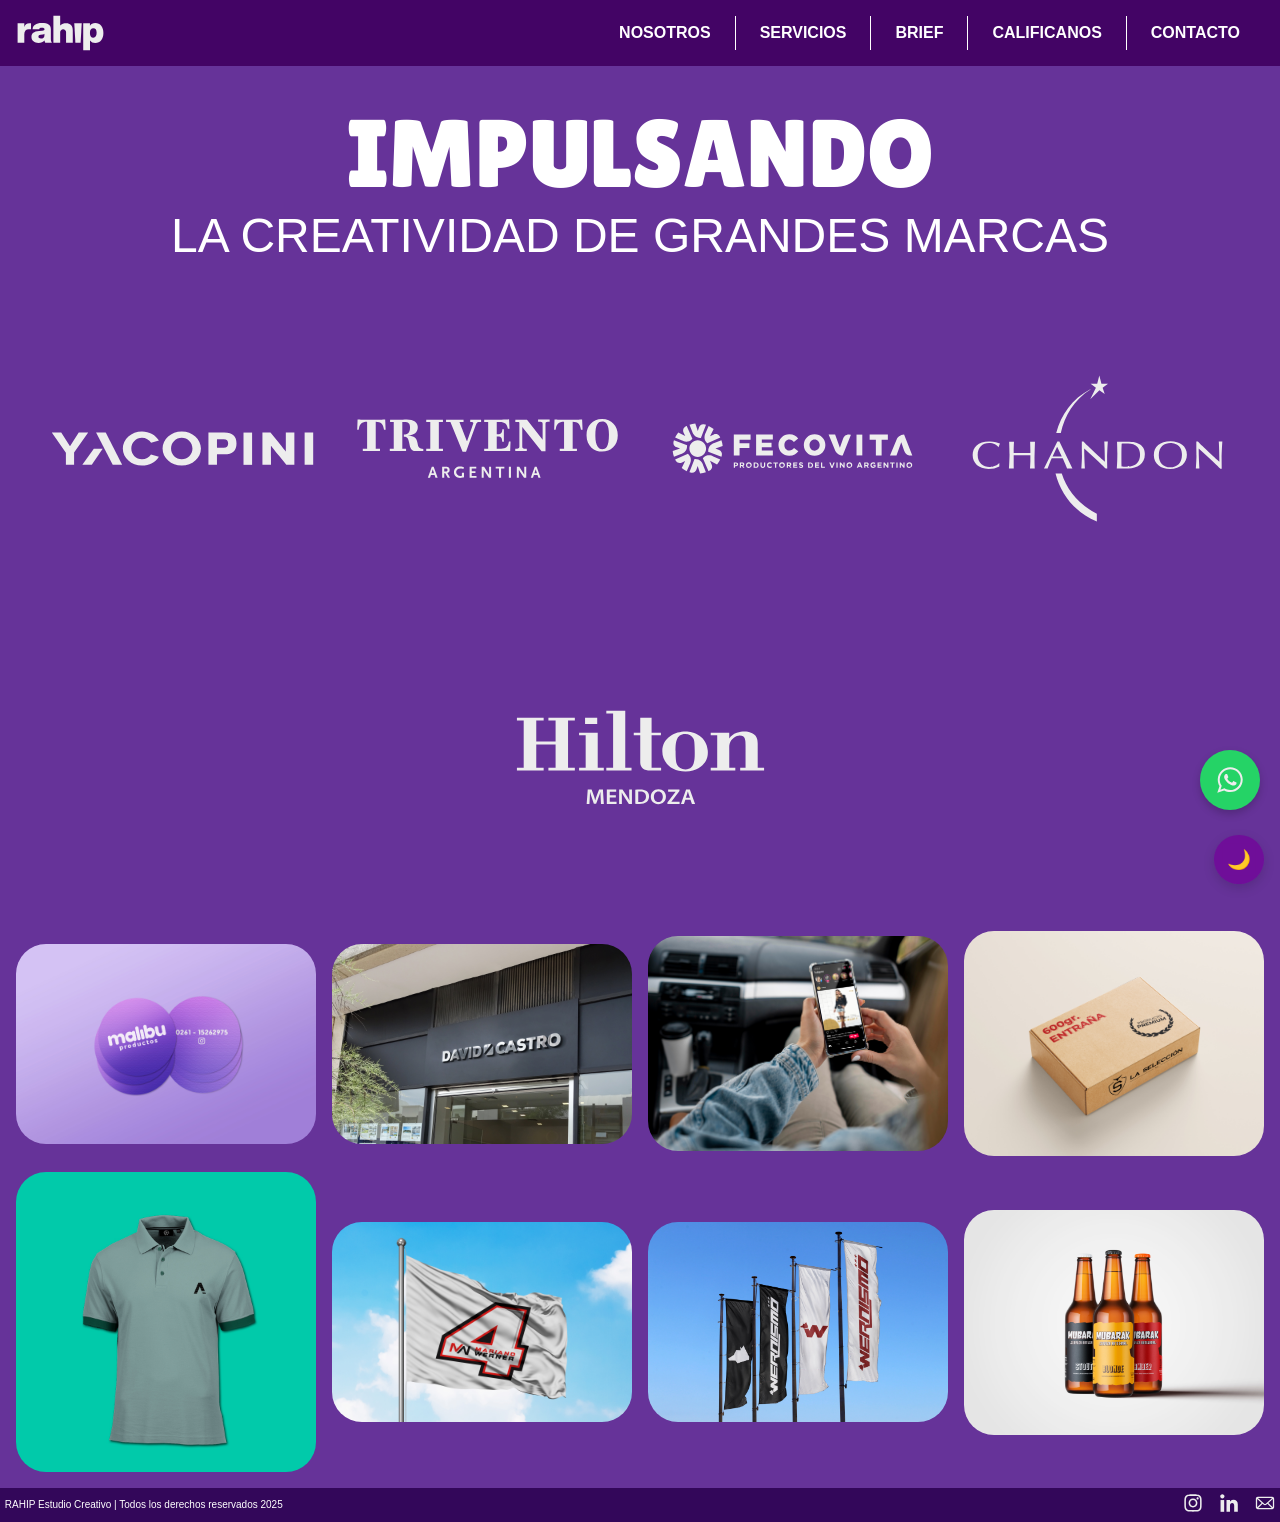
==== index.html @ ea855b6f "d" ====
<!DOCTYPE html>
<html lang="es">
<head>
  <link rel="icon" type="image/svg+xml" href="layaout-web/archivos/rahip-logo-lila.svg">
  
  <meta charset="UTF-8">
  <meta name="viewport" content="width=device-width, initial-scale=1.0">

  <title>rahip</title>
  <link rel="stylesheet" href="indexestilos.css">

  <link rel="preconnect" href="https://fonts.googleapis.com">
  <link rel="preconnect" href="https://fonts.gstatic.com" crossorigin>
  <link href="https://fonts.googleapis.com/css2?family=Lilita+One&display=swap" rel="stylesheet">
</head>
<body>
  <div class="wrapper">
    <header>
      <nav>
        <a href="index.html" class="brand">
          <img src="layaout-web/archivos/rahip-logo-blanco.svg" alt="Marca" class="brand-icon">
        </a>
        <button class="nav-toggle" id="navToggle" aria-label="toggle navigation" aria-expanded="false">
          <span class="hamburger-icon"></span>
          <span class="sr-only">Menú</span>
        </button>
        <ul class="nav-list" id="navList">
          <li class="nav-item"><a href="nosotros.html">NOSOTROS</a></li>
          <li class="nav-item"><a href="servicios.html">SERVICIOS</a></li>
          <li class="nav-item"><a href="brief.html">BRIEF</a></li>
          <li class="nav-item"><a href="calificanos.html">CALIFICANOS</a></li>
          <li class="nav-item"><a href="contacto.html">CONTACTO</a></li>
         
        </ul>
      </nav>
    </header>
    <button id="theme-toggle" onclick="toggleTheme()">🌙</button>
    <a href="https://wa.me/+5492617501005" target="_blank" class="whatsapp-float">
      <img src="layaout-web/archivos/iconos-redes/whatsapp-blanco.svg" alt="WhatsApp">
    </a>

    <main class="content">
      <section class="banner">
        <h1 class="lilita-one-regular">IMPULSANDO</h1>
        <p class="montserrat">LA CREATIVIDAD DE GRANDES MARCAS</p>
      </section>

      <section class="logos-section">
        <div class="logos-wrapper">
          <div class="logo-item"><img src="layaout-web/archivos/marcas-carrusel/yacopini.svg" alt="Yacopini" width="275px"></div>
          <div class="logo-item"><img src="layaout-web/archivos/marcas-carrusel/trivento.svg" alt="Trivento" width="275px"></div>
          <div class="logo-item"><img src="layaout-web/archivos/marcas-carrusel/fecovita.svg" alt="Fecovita" width="275px"></div>
          <div class="logo-item"><img src="layaout-web/archivos/marcas-carrusel/chandon.svg" alt="Chandon" width="275px"></div>
          <div class="logo-item"><img src="layaout-web/archivos/marcas-carrusel/hilton.svg" alt="Hilton" width="275px"></div>
        </div>
      </section>

      <section>
        <div class="gallery-container">
          <div class="gallery-item"><img src="layaout-web/archivos/home-img/malibu.jpg" alt="Imagen 1"></div>
          <div class="gallery-item"><img src="layaout-web/archivos/home-img/david-castro.jpg" alt="Imagen 2"></div>
          <div class="gallery-item"><img src="layaout-web/archivos/home-img/helena.jpg" alt="Imagen 3"></div>
          <div class="gallery-item"><img src="layaout-web/archivos/home-img/la-seleccion.jpg" alt="Imagen 4"></div>
          <div class="gallery-item"><img src="layaout-web/archivos/home-img/laboratorio-aguero.jpg" alt="Imagen 5"></div>
          <div class="gallery-item"><img src="layaout-web/archivos/home-img/mariano-werner.jpg" alt="Imagen 6"></div>
          <div class="gallery-item"><img src="layaout-web/archivos/home-img/wernismo.jpg" alt="Imagen 7"></div>
          <div class="gallery-item"><img src="layaout-web/archivos/home-img/mubarak.jpg" alt="Imagen 8"></div>
        </div>
      </section>
    </main>

    <footer class="footer">
      <div class="footer-left">
        <p style="font-size: 10px;">RAHIP Estudio Creativo | Todos los derechos reservados 2025</p>
      </div>
      <div class="footer-right">
        <a href="#" class="social-icon"><img src="layaout-web/archivos/iconos-redes/instagram-blanco.svg" alt="Instagram"></a>
        <a href="#" class="social-icon"><img src="layaout-web/archivos/iconos-redes/linkedin-blanco.svg" alt="LinkedIn"></a>
        <a href="#" class="social-icon"><img src="layaout-web/archivos/iconos-redes/mail-blanco.svg" alt="Email"></a>
      </div>
    </footer>
  </div>

  <script>
    // Theme toggle function
    function toggleTheme() {
      const body = document.body;
      const button = document.getElementById('theme-toggle');
      body.classList.toggle('dark-theme');
      button.textContent = body.classList.contains('dark-theme') ? '☀️' : '🌙';
    }

    // Navigation toggle
    const navToggle = document.getElementById('navToggle');
    const navList = document.getElementById('navList');

    if (navToggle && navList) {
      navToggle.addEventListener('click', () => {
        navList.classList.toggle('active');
        const isExpanded = navList.classList.contains('active');
        navToggle.setAttribute('aria-expanded', isExpanded);
      });
    }
  </script>
  
</body>
</html>
---- indexestilos.css ----
/* Reset básico */
* {
    margin: 0;
    padding: 0;
    box-sizing: border-box;
  }
html {
    height: 100%;
    margin: 0;
    padding: 0;
}

body {
    background-color:var(--bg-color); /* */
    font-family: Arial, sans-serif; /* */
    font-weight: 300; /* */
    background-size: 100%; /* */
    height: 100%; /* */
    margin: 0; /* */
    padding: 0; /* */
    color: var(--text-color); /* */
}
:root { /* */
    --bg-color: #663399; /* */
    --text-color: black; /* */
    --link-color: black; /* */
    --nav-bg: #1a1725; /* */
    --footer-bg: rgba(30, 27, 33, 0.89); /* */
}

body.dark-theme { /* */
    --bg-color: #111; /* */
    --bg-color-nav:#2c292d; /* */
    --text-color: #060607; /* */
    --link-color:#040404; /* */
    --nav-bg: #2b2a2a; /* */
    --footer-bg: #111; /* */
}

.wrapper { /* */
    display: flex; /* */
    flex-direction: column; /* */
    min-height: 100vh; /* */
}
  
.content { /* */
    flex: 1; /* */
}
  
/* Tipografías (existing) */
.montserrat { /* */
    font-family: "Montserrat", sans-serif; /* */
    font-optical-sizing: auto; /* */
    font-size: 3rem; /* */
    font-style: normal; /* */
}
  
.lilita-one-regular { /* */
    font-family: "Lilita One", sans-serif; /* */
    font-weight: 400; /* */
    font-style: normal; /* */
    font-size: 6rem; /* */
}

/* Navigation Styles - UPDATED */
header nav {
  background-color: rgb(67, 4, 101); /* Base color from previous nav */
  transition: background-color 0.6s ease; /* */
  padding: 0.5rem 1rem; 
  display: flex;
  justify-content: space-between; 
  align-items: center;
  position: relative; /* For absolute positioning of mobile menu */
}

.brand { /* Applied to the <a> tag for the logo */
  /* No margin-right: auto needed due to space-between on nav */
}

.brand-icon {
  height: 50px; /* Adjusted for a typical nav bar height */
  width: auto; /* */
  display: block; /* Removes extra space if the <a> is inline */
}

/* Nav List (Desktop) */
.nav-list {
  display: flex; /* */
  list-style: none; /* */
  margin: 0; /* */
  padding: 0; /* */
  align-items: center; 
}

.nav-item { /* This is the <li> */
  padding: 0 1rem; /* */ /* Spacing between items */
  position: relative; /* */
}

.nav-item:not(:last-of-type) { /* */
  border-right: 1px solid #fff; /* */
}

.nav-list li a { /* This is the <a> tag inside <li> */
  display: flex; /* */
  align-items: center; /* */
  color: #fff; /* */
  text-decoration: none; /* */
  font-weight: bold; /* */
  height: 100%; /* */
  padding: 0.5rem; /* Padding within the link */
}

.user { /* This is the <li> for the user icon */
  margin-left: 1rem; /* */
  padding-left: 1rem; /* */
  border-left: 1px solid #fff; /* */
  display: flex; 
  align-items: center;
}

.user-icon {
  height: 30px; /* */
  width: auto; /* */
}

/* Hamburger Toggle Button */
.nav-toggle {
  display: none; /* Hidden by default, shown on mobile */
  background: transparent;
  border: none;
  cursor: pointer;
  padding: 0.5rem; /* Clickable area */
  z-index: 1001; /* Above mobile nav list */
}

.hamburger-icon {
  display: block;
  width: 25px;
  height: 3px;
  background-color: #fff;
  position: relative;
  transition: transform 0.3s ease-in-out, background-color 0.3s ease-in-out;
}

.hamburger-icon::before,
.hamburger-icon::after {
  content: '';
  display: block;
  width: 100%;
  height: 3px;
  background-color: #fff;
  position: absolute;
  left: 0;
  transition: transform 0.3s ease-in-out;
}

.hamburger-icon::before {
  top: -8px;
}

.hamburger-icon::after {
  bottom: -8px;
}

/* Styles for when the menu is open (toggled by JS) */
.nav-toggle[aria-expanded="true"] .hamburger-icon {
  background-color: transparent; /* Middle bar disappears */
}

.nav-toggle[aria-expanded="true"] .hamburger-icon::before {
  transform: translateY(8px) rotate(45deg);
}

.nav-toggle[aria-expanded="true"] .hamburger-icon::after {
  transform: translateY(-8px) rotate(-45deg);
}

.sr-only { /* For accessibility */
  position: absolute;
  width: 1px;
  height: 1px;
  padding: 0;
  margin: -1px;
  overflow: hidden;
  clip: rect(0, 0, 0, 0);
  white-space: nowrap;
  border: 0;
}


/* Media Queries for Navigation (Mobile) */
@media (max-width: 768px) {
  /* header nav rules for flex and alignment are fine from desktop */

  .brand {
     margin-right: 0; /* Not needed with space-between */
  }

  .nav-toggle {
    display: block; /* Show hamburger */
  }

  .nav-list {
    display: none; /* Hide nav list by default on mobile */
    flex-direction: column; /* */
    position: absolute;
    top: 100%; /* Position below the header */
    left: 0;
    right: 0;
    background-color: rgb(50, 7, 90); /* A slightly darker shade for dropdown */
    padding: 0; /* Items will have padding */
    z-index: 1000; /* Ensure it's above other content */
    border-top: 1px solid rgba(255, 255, 255, 0.2);
    box-shadow: 0 4px 8px rgba(0,0,0,0.1); /* Optional: add some shadow */
  }

  .nav-list.active { /* Class to show the menu */
    display: flex;
  }

  .nav-item { /* <li> in mobile */
    border-right: none; /* */
    width: 100%; /* */
    margin: 0; 
    padding: 0; /* Padding will be on the <a> tag */
    border-bottom: 1px solid rgba(255, 255, 255, 0.1); /* */
  }
  .nav-item:last-child, /* Includes .user if it's the last child */
  .nav-item.user { 
    border-bottom: none; /* No bottom border for the very last item */
  }
  
  .nav-list li a { /* <a> in mobile */
    padding: 1rem 1.5rem; /* Generous padding for touch targets */
    justify-content: flex-start; 
    width: 100%; 
    box-sizing: border-box; /* Include padding in width */
  }
  
  .user { /* <li> user icon in mobile */
    border-left: none; /* */
    margin-left: 0; /* */
    padding-left: 0; /* */
    margin-top: 0; 
    border-top: 1px solid rgba(255, 255, 255, 0.1); /* Separator if not first/last */
    width: 100%;
  }
  /* If .user is the first item after toggle, it might not need border-top */
  /* The .nav-item:last-child handles removing bottom border if .user is last */
  .nav-list > .user:first-child { /* If user icon was somehow first in list */
      border-top: none;
  }
}

/* Dark Theme Adjustments for Nav */
body.dark-theme header nav {
  background-color: #333; /* */
}
body.dark-theme nav a { /* General link color in nav for dark theme */
    color: white; /* */
}
body.dark-theme .nav-toggle .hamburger-icon,
body.dark-theme .nav-toggle .hamburger-icon::before,
body.dark-theme .nav-toggle .hamburger-icon::after {
  background-color: #fff; /* Ensure hamburger icon is visible */
}

body.dark-theme .nav-list.active { /* Mobile dropdown in dark mode */
  background-color: #2c2c2c; /* */
  border-top-color: rgba(255,255,255,0.1);
}

body.dark-theme .nav-list .nav-item {
  border-bottom-color: rgba(255, 255, 255, 0.05); /* */
}
body.dark-theme .nav-list .user {
  border-top-color: rgba(255, 255, 255, 0.05); /* */
}


/* Keep all other existing styles from indexestilos.css */
/* For example: */
/* .logo-item img { ... } */
/* .lilita-one-regular2 { ... } */
/* .logos-section { ... } */
/* .logos-wrapper { ... } */
/* .gallery-container { ... } */
/* .gallery-item { ... } */
/* .gallery-item img { ... } */
/* .footer { ... } */
/* .footer-left p { ... } */
/* .footer-right { ... } */
/* .social-icon { ... } */
/* .social-icon img { ... } */
/* Media Queries for Footer, Typo, Gallery, Banner, Logos, Theme Toggle, WhatsApp ... */
/* (All other styles that were not related to the main navigation bar) */

/* Example of keeping an existing rule: */
.logos-section { /* */
    text-align: center; /* */
    padding: 1rem 0; /* */
}

.logos-wrapper { /* */
    display: flex; /* */
    justify-content: center; /* */
    align-items: center; /* */
    gap: 30px; /* */
    flex-wrap: wrap; /* */
    margin: 0 auto; /* */
}

.logo-item img { /* */
    max-width: 100%; /* */
    height: auto; /* */
}

.gallery-container { /* */
    display: grid; /* */
    grid-template-columns: repeat(4, 1fr); /* */
    gap: 1rem; /* */
    max-width: 1500px; /* */
    margin: 0 auto; /* */
    padding: 1rem; /* */
}
  
.gallery-item { /* */
    background-color: transparent; /* */
    border: none; /* */
    display: flex; /* */
    align-items: center; /* */
    justify-content: center; /* */
}
  
.gallery-item img { /* */
    width: 100%; /* */
    height: auto; /* */
    display: block; /* */
    border-radius: 30px; /* */
}

.footer { /* */
  background-color: rgba(50, 7, 90, 0.983); /* */
  display: flex; /* */
  align-items: center; /* */
  justify-content: space-between; /* */
  padding: .3rem; /* */
}

.footer-left p { /* */
  margin: 0; /* */
  color: #fff; /* */
  font-size: 1.5rem; /* */ /* Note: HTML has inline style font-size:10px, this will be overridden by specificity */
}

.footer-right { /* */
  display: flex; /* */
  align-items: center; /* */
}

.social-icon { /* */
  display: inline-block; /* */
  margin-left: 1rem; /* */
}

.social-icon img { /* */
  width: 20px; /* */
  height: auto; /* */
}

/* Theme Toggle Button */
#theme-toggle { /* */
  position: fixed; /* */
  bottom: 1rem; /* */
  right: 1rem; /* */
  background-color: var(--boton-fondo, #720599cc); /* */
  color: var(--boton-icono, #111); /* */
  border: none; /* */
  border-radius: 50%; /* */
  padding: 0.8rem; /* */
  font-size: 1.2rem; /* */
  cursor: pointer; /* */
  box-shadow: 0 4px 12px rgba(0, 0, 0, 0.15); /* */
  backdrop-filter: blur(4px); /* */
  transition: background-color 0.3s ease, transform 0.2s ease; /* */
  z-index: 1000; /* */
}

#theme-toggle:hover { /* */
  background-color: var(--boton-hover, #42097c); /* */
  transform: scale(1.05); /* */
}

body.dark-theme #theme-toggle { /* */
  --boton-fondo: #222222cc; /* */
  --boton-icono: #5a0280; /* */
  --boton-hover: #333; /* */
}

.whatsapp-float { /* */
  position: fixed; /* */
  bottom: 20px; /* */
  right: 20px; /* */
  z-index: 600; /* */
  width: 60px; /* */
  height: 60px; /* */
  margin-bottom: 70px; /* */
  background-color: #25D366; /* */
  border-radius: 50%; /* */
  display: flex; /* */
  align-items: center; /* */
  justify-content: center; /* */
  box-shadow: 0 4px 8px rgba(0, 0, 0, 0.2); /* */
  transition: transform 0.3s ease; /* */
}

.whatsapp-float:hover { /* */
  transform: scale(1.1); /* */
}

.whatsapp-float img { /* */
  width: 30px; /* */
  height: 30px; /* */
}

.banner { /* */
  text-align: center; /* */
  padding: 2rem 1rem; /* */
  max-width: 100%; /* */
  color: #fff; /* */
  overflow-wrap: break-word; /* */
  word-wrap: break-word; /* */
}

.banner h1, /* */
.banner p { /* */
  max-width: 100%; /* */
  overflow-wrap: break-word; /* */
  word-wrap: break-word; /* */
  padding: 0 1rem; /* */
  transition: font-size 0.3s ease; /* */
}


/* ALL OTHER MEDIA QUERIES (Footer, Typo adjustments, Gallery, Banner, Logos) */
/* These were already present in your indexestilos.css */
/* Make sure to merge them correctly, the following are from your original file */

@media (max-width: 480px) { /* */
    .footer { /* */
      text-align: center; /* */
      align-items: center; /* */
    }
    .footer-right { /* */
      justify-content: center; /* */
    }
    .social-icon { /* */
      margin: 0 0.5rem; /* */
    }
    .lilita-one-regular { /* */
      font-size: 3rem; /* */
    }
    .lilita-one-regular2 { /* */
      font-size: 2rem; /* */
    }
    .montserrat { /* */
      font-size: 1.5rem; /* */
    }
    .footer-left p { /* */
      font-size: 0.9rem; /* */
    }
    .gallery-container { /* */
      grid-template-columns: 1fr; /* */
      max-width: 100%; /* */
      padding: 0.5rem; /* */
    }
    .gallery-item img { /* */
      width: 70%; /* */
      margin: 0 auto; /* */
    }
}

@media (max-width: 768px) {
    /* Nav rules are handled above */
    .lilita-one-regular { /* */
      font-size: 4rem; /* */
    }
    .lilita-one-regular2 { /* */
      font-size: 2.5rem; /* */
    }
    .montserrat { /* */
      font-size: 2rem; /* */
    }
    .footer-left p { /* */
      font-size: 1rem; /* */
    }
     .gallery-container { /* */
      grid-template-columns: repeat(2, 1fr); /* */
      max-width: 100%; /* */
      padding: 0.5rem; /* */ /* Added from other 768px rule for gallery */
      gap: 0.5rem; /* */ /* Added from other 768px rule for gallery */
    }
    .gallery-item img { /* */
      width: 90%; /* */ /* From more specific 768px rule */
      margin: 0 auto; /* */
      border-radius: 20px; /* */
      /* background gradient from original file, if still desired. It's on img, not item */
      /* background: rgb(157,34,195); */
      /* background: linear-gradient(0deg, rgba(157,34,195,1) 17%, rgba(217,38,151,0.7861344366848302) 99%, rgba(238,224,27,1) 100%, rgba(238,224,27,0.6544817756204044) 100%); */
    }
    .logos-wrapper { /* */
        display: flex; /* */
        flex-wrap: wrap; /* */
        justify-content: center; /* */
        gap: 10px; /* */
    }
    .logo-item img { /* */
        width: 120px; /* */
    }
    /* Footer adjustments for 768px from original file */
    .footer { /* */
        flex-direction: column; /* */
        text-align: center; /* */
        padding: 1rem 0.5rem; /* */
    }
    .footer-left p { /* */
        /* font-size: 1rem; */ /* Already covered */
        margin-bottom: 0.5rem; /* */
    }
    .footer-right { /* */
        justify-content: center; /* */
        gap: 1rem; /* */
        flex-wrap: wrap; /* */
    }
    .social-icon { /* */
        margin: 0; /* */
    }
    .social-icon img { /* */
        width: 30px; /* */
    }
}

@media (max-width: 180px) { /* */
  .banner { /* */
    padding: 0.5rem; /* */
  }
  .banner h1 { /* */
    font-size: 2rem; /* */
  }
  .banner p { /* */
    font-size: 1rem; /* */
  }
  .logos-wrapper { /* */
    gap: 10px; /* */
  }
  .logo-item img { /* */
    width: 130px; /* */
  }
}

@media (max-width: 168px) { /* */
    .banner { /* */
        padding: 1rem; /* */
    }
    .banner h1 { /* */
        font-size: 2.5rem; /* */
        margin-bottom: 0.5rem; /* */
    }
    .banner p { /* */
        font-size: 1.2rem; /* */
    }
    .logos-wrapper { /* */
        gap: 15px; /* */
    }
    .logo-item img { /* */
        width: 180px; /* */
    }
}
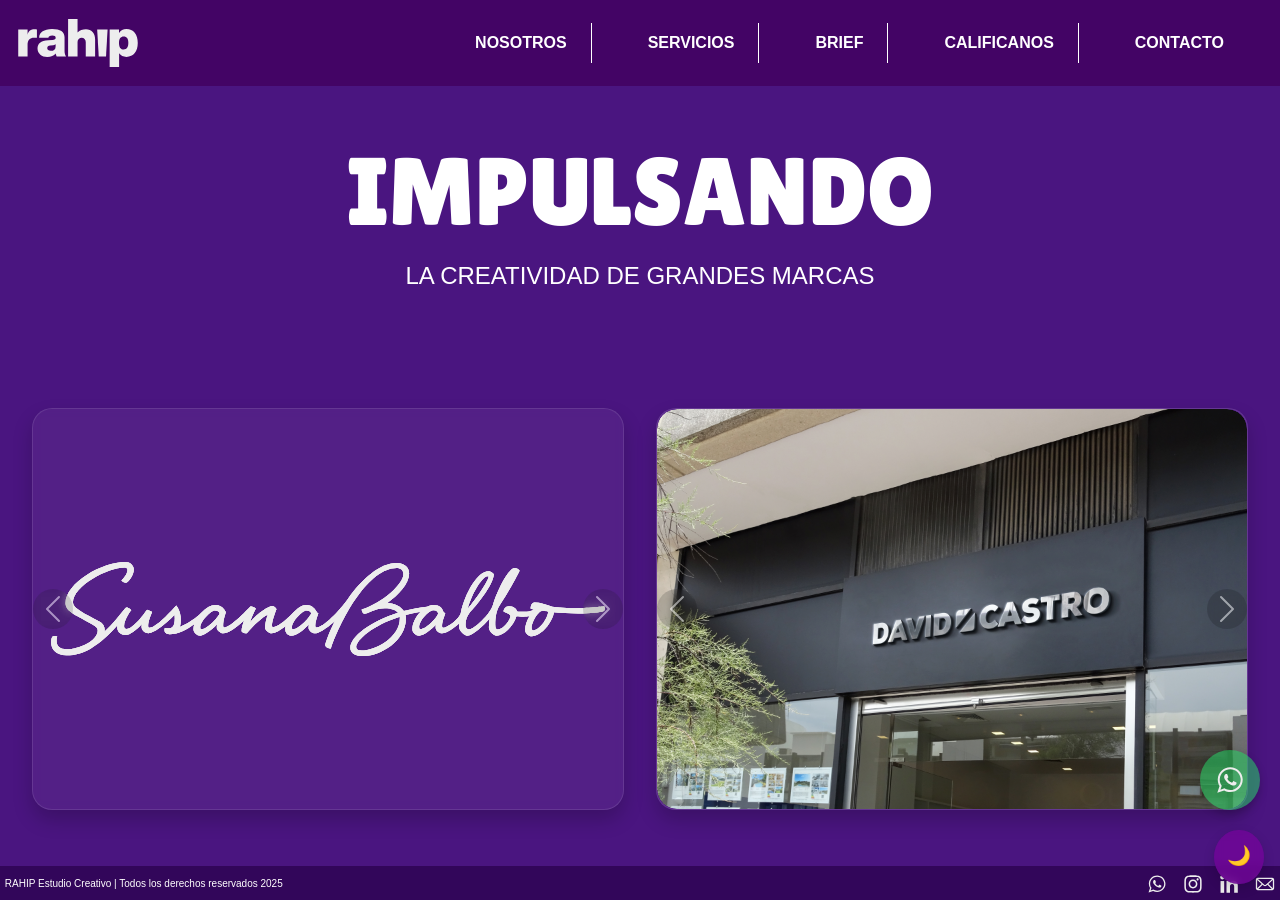
==== commit 1675b498: "ultimo commuit" ====
--- a/index.html
+++ b/index.html
@@ -1,17 +1,19 @@
 <!DOCTYPE html>
 <html lang="es">
 <head>
-  <link rel="icon" type="image/svg+xml" href="layaout-web/archivos/rahip-logo-lila.svg">
-  
   <meta charset="UTF-8">
   <meta name="viewport" content="width=device-width, initial-scale=1.0">
-
-  <title>rahip</title>
-  <link rel="stylesheet" href="indexestilos.css">
+  <title>rahip - Nosotros</title>
 
   <link rel="preconnect" href="https://fonts.googleapis.com">
   <link rel="preconnect" href="https://fonts.gstatic.com" crossorigin>
   <link href="https://fonts.googleapis.com/css2?family=Lilita+One&display=swap" rel="stylesheet">
+  
+  <link href="https://cdn.jsdelivr.net/npm/bootstrap@5.3.5/dist/css/bootstrap.min.css" rel="stylesheet" integrity="sha384-SgOJa3DmI69IUzQ2PVdRZhwQ+dy64/BUtbMJw1MZ8t5HZApcHrRKUc4W0kG879m7" crossorigin="anonymous">
+  
+  <link rel="stylesheet" href="index.css">
+<link rel="icon" type="image/svg+xml" href="layaout-web/archivos/rahip-logo-lila.svg">
+  
 </head>
 <body>
   <div class="wrapper">
@@ -30,43 +32,105 @@
           <li class="nav-item"><a href="brief.html">BRIEF</a></li>
           <li class="nav-item"><a href="calificanos.html">CALIFICANOS</a></li>
           <li class="nav-item"><a href="contacto.html">CONTACTO</a></li>
-         
+        
         </ul>
       </nav>
     </header>
+
     <button id="theme-toggle" onclick="toggleTheme()">🌙</button>
     <a href="https://wa.me/+5492617501005" target="_blank" class="whatsapp-float">
       <img src="layaout-web/archivos/iconos-redes/whatsapp-blanco.svg" alt="WhatsApp">
     </a>
 
     <main class="content">
-      <section class="banner">
+      <section class="nosotros">
         <h1 class="lilita-one-regular">IMPULSANDO</h1>
         <p class="montserrat">LA CREATIVIDAD DE GRANDES MARCAS</p>
+     
       </section>
-
-      <section class="logos-section">
-        <div class="logos-wrapper">
-          <div class="logo-item"><img src="layaout-web/archivos/marcas-carrusel/yacopini.svg" alt="Yacopini" width="275px"></div>
-          <div class="logo-item"><img src="layaout-web/archivos/marcas-carrusel/trivento.svg" alt="Trivento" width="275px"></div>
-          <div class="logo-item"><img src="layaout-web/archivos/marcas-carrusel/fecovita.svg" alt="Fecovita" width="275px"></div>
-          <div class="logo-item"><img src="layaout-web/archivos/marcas-carrusel/chandon.svg" alt="Chandon" width="275px"></div>
-          <div class="logo-item"><img src="layaout-web/archivos/marcas-carrusel/hilton.svg" alt="Hilton" width="275px"></div>
-        </div>
-      </section>
-
-      <section>
-        <div class="gallery-container">
-          <div class="gallery-item"><img src="layaout-web/archivos/home-img/malibu.jpg" alt="Imagen 1"></div>
-          <div class="gallery-item"><img src="layaout-web/archivos/home-img/david-castro.jpg" alt="Imagen 2"></div>
-          <div class="gallery-item"><img src="layaout-web/archivos/home-img/helena.jpg" alt="Imagen 3"></div>
-          <div class="gallery-item"><img src="layaout-web/archivos/home-img/la-seleccion.jpg" alt="Imagen 4"></div>
-          <div class="gallery-item"><img src="layaout-web/archivos/home-img/laboratorio-aguero.jpg" alt="Imagen 5"></div>
-          <div class="gallery-item"><img src="layaout-web/archivos/home-img/mariano-werner.jpg" alt="Imagen 6"></div>
-          <div class="gallery-item"><img src="layaout-web/archivos/home-img/wernismo.jpg" alt="Imagen 7"></div>
-          <div class="gallery-item"><img src="layaout-web/archivos/home-img/mubarak.jpg" alt="Imagen 8"></div>
-        </div>
-      </section>
+      <section class="dual-carousel">
+  <div class="carousel-container">
+    <div id="carouselMarcas" class="carousel slide">
+      <div class="carousel-inner">
+        <!-- Contenido del primer carrusel (marcas) -->
+         <div class="carousel-item active">
+                <img src="layaout-web/archivos/marcas-carrusel/susana-balbo.svg" class="d-block w-100" alt="...">
+              </div>
+              <div class="carousel-item">
+                <img src="layaout-web/archivos/marcas-carrusel/terrazas-de-los-andes.svg" class="d-block w-100" alt="...">
+              </div>
+              <div class="carousel-item">
+                <img src="layaout-web/archivos/marcas-carrusel/cheval-des-andes.svg" class="d-block w-100" alt="...">
+              </div>
+              <div class="carousel-item">
+                <img src="layaout-web/archivos/marcas-carrusel/yacopini.svg" class="d-block w-100" alt="...">
+              </div>
+              <div class="carousel-item">
+                <img src="layaout-web/archivos/marcas-carrusel/hilton.svg" class="d-block w-100" alt="...">
+              </div>
+              <div class="carousel-item">
+                <img src="layaout-web/archivos/marcas-carrusel/chandon.svg" class="d-block w-100" alt="...">
+              </div>
+              <div class="carousel-item">
+                <img src="layaout-web/archivos/marcas-carrusel/brutal.svg" class="d-block w-100" alt="...">
+              </div>
+              <div class="carousel-item">
+                <img src="layaout-web/archivos/marcas-carrusel/bodega-sottano.svg" class="d-block w-100" alt="...">
+              </div>
+      </div>
+      <button class="carousel-control-prev" type="button" data-bs-target="#carouselMarcas" data-bs-slide="prev">
+        <span class="carousel-control-prev-icon" aria-hidden="true"></span>
+        <span class="visually-hidden">Previous</span>
+      </button>
+      <button class="carousel-control-next" type="button" data-bs-target="#carouselMarcas" data-bs-slide="next">
+        <span class="carousel-control-next-icon" aria-hidden="true"></span>
+        <span class="visually-hidden">Next</span>
+      </button>
+    </div>
+  </div>
+  
+  <div class="carousel-container">
+    <div id="carouselFotos" class="carousel slide">
+      <div class="carousel-inner">
+        <!-- Contenido del segundo carrusel (fotos) -->
+          <div class="carousel-item active">
+                <img src="layaout-web/archivos/home-img/david-castro.jpg" class="d-block w-100" alt="...">
+              </div>
+              <div class="carousel-item">
+                <img src="layaout-web/archivos/home-img/helena.jpg" class="d-block w-100" alt="...">
+              </div>
+              <div class="carousel-item">
+                <img src="layaout-web/archivos/home-img/la-seleccion.jpg" class="d-block w-100" alt="...">
+              </div>
+              <div class="carousel-item">
+                <img src="layaout-web/archivos/home-img/laboratorio-aguero.jpg" class="d-block w-100" alt="...">
+              </div>
+              <div class="carousel-item">
+                <img src="layaout-web/archivos/home-img/malibu.jpg" class="d-block w-100" alt="...">
+              </div>
+              <div class="carousel-item">
+                <img src="layaout-web/archivos/home-img/mariano-werner.jpg" class="d-block w-100" alt="...">
+              </div>
+              <div class="carousel-item">
+                <img src="layaout-web/archivos/home-img/mubarak.jpg" class="d-block w-100" alt="...">
+              </div>
+              <div class="carousel-item">
+                <img src="layaout-web/archivos/home-img/wernismo.jpg" class="d-block w-100" alt="...">
+              </div>         
+      </div>
+      <button class="carousel-control-prev" type="button" data-bs-target="#carouselFotos" data-bs-slide="prev">
+        <span class="carousel-control-prev-icon" aria-hidden="true"></span>
+        <span class="visually-hidden">Previous</span>
+      </button>
+      <button class="carousel-control-next" type="button" data-bs-target="#carouselFotos" data-bs-slide="next">
+        <span class="carousel-control-next-icon" aria-hidden="true"></span>
+        <span class="visually-hidden">Next</span>
+      </button>
+    </div>
+  </div>
+</section>
+       
+       
     </main>
 
     <footer class="footer">
@@ -74,12 +138,14 @@
         <p style="font-size: 10px;">RAHIP Estudio Creativo | Todos los derechos reservados 2025</p>
       </div>
       <div class="footer-right">
+        <a href="https://wa.me/+5492617501005" class="social-icon" target="_blank"><img src="layaout-web/archivos/iconos-redes/whatsapp-blanco.svg" alt="WhatsApp"></a>
         <a href="#" class="social-icon"><img src="layaout-web/archivos/iconos-redes/instagram-blanco.svg" alt="Instagram"></a>
         <a href="#" class="social-icon"><img src="layaout-web/archivos/iconos-redes/linkedin-blanco.svg" alt="LinkedIn"></a>
         <a href="#" class="social-icon"><img src="layaout-web/archivos/iconos-redes/mail-blanco.svg" alt="Email"></a>
       </div>
     </footer>
   </div>
+  <script src="https://cdn.jsdelivr.net/npm/bootstrap@5.3.5/dist/js/bootstrap.bundle.min.js" integrity="sha384-k6d4wzSIapyDyv1kpU366/PK5hCdSbCRGRCMv+eplOQJWyd1fbcAu9OCUj5zNLiq" crossorigin="anonymous"></script>
 
   <script>
     // Theme toggle function
--- a/index.css
+++ b/index.css
@@ -0,0 +1,1131 @@
+//* Reset básico */
+* {
+    margin: 0;
+    padding: 0;
+    box-sizing: border-box;
+}
+html {
+    height: 100%;
+    margin: 0;
+    padding: 0;
+}
+
+.wrapper {
+    display: flex;
+    flex-direction: column;
+    min-height: 100vh;
+}
+
+.content {
+    flex: 1; 
+}
+
+/* Tipografías */
+.montserrat {
+    font-family: "Montserrat", sans-serif;
+    font-optical-sizing: auto;
+    font-size: 3rem;
+    font-style: normal;
+}
+
+.lilita-one-regular {
+    font-family: "Lilita One", sans-serif;
+    font-weight: 400;
+    font-style: normal;
+    font-size: 6rem;
+}
+
+.lilita-one-regular2 {
+    font-family: "open-sans", sans-serif;
+    font-weight: 20; /* This is a very light weight, ensure font supports it */
+    font-style: normal;
+    font-size: 4rem;
+}
+
+.hero { /* General helper class */
+    color: #fff; 
+    display: flex;
+    justify-content: center;  
+    align-items: center;      
+    text-align: center;      
+}
+
+/* Body */
+body {
+    background-color: var(--bg-color);
+    background-repeat: repeat; /* Note: repeat is set twice, once is enough */
+    background-size: cover;
+    background-position: center;
+    color: var(--text-color);
+    font-family: Arial, sans-serif;
+    font-weight: 300;
+    height: 100%;
+    margin: 0;
+    padding: 0;
+}
+
+:root {
+    --bg-color: #4a1580; /* Default light theme background */
+    --text-color: black; 
+    --link-color: black; 
+    /* --nav-bg: #1a1725; */ /* Not actively used by new nav, but can be for reference */
+    --footer-bg: rgba(30, 27, 33, 0.89);
+}
+
+body.dark-theme {
+    --bg-color: #111; /* Dark theme background */
+    /* --bg-color-nav:#2c292d; */ /* Not actively used by new nav */
+    /* IMPORTANT: Update these for dark mode visibility! */
+    --text-color: #e0e0e0; /* Light gray for text on dark background */
+    --link-color: #7cc5f8; /* Light blue for links on dark background */
+    /* --nav-bg: #2b2a2a; */ /* Not actively used by new nav */
+    --footer-bg: #111;
+}
+
+/* ==== RESPONSIVE NAVIGATION STYLES ==== */
+header nav {
+  background-color: rgb(67, 4, 101); 
+  transition: background-color 0.6s ease;
+  padding: 0.5rem 1rem; 
+  display: flex;
+  justify-content: space-between; 
+  align-items: center;
+  position: relative; 
+}
+
+.brand-icon {
+  height: 50px; 
+  width: auto;
+  display: block; 
+}
+
+/* Nav List (Desktop) */
+.nav-list {
+  display: flex;
+  list-style: none;
+  margin: 0;
+  padding: 0;
+  align-items: center; 
+}
+
+.nav-item { 
+  padding: 0 1rem; 
+  position: relative;
+}
+
+.nav-item:not(:last-of-type) {
+  border-right: 1px solid #fff;
+}
+
+.nav-list li a { 
+  display: flex;
+  align-items: center;
+  color: #fff;
+  text-decoration: none;
+  font-weight: bold;
+  height: 100%;
+  padding: 0.5rem; 
+}
+
+.user { 
+  margin-left: 1rem;
+  padding-left: 1rem;
+  border-left: 1px solid #fff;
+  display: flex; 
+  align-items: center;
+}
+
+.user-icon {
+  height: 30px;
+  width: auto;
+}
+
+/* Hamburger Toggle Button */
+.nav-toggle {
+  display: none; 
+  background: transparent;
+  border: none;
+  cursor: pointer;
+  padding: 0.5rem; 
+  z-index: 1001; 
+}
+
+.hamburger-icon {
+  display: block;
+  width: 25px;
+  height: 3px;
+  background-color: #fff;
+  position: relative;
+  transition: transform 0.3s ease-in-out, background-color 0.3s ease-in-out;
+}
+
+.hamburger-icon::before,
+.hamburger-icon::after {
+  content: '';
+  display: block;
+  width: 100%;
+  height: 3px;
+  background-color: #fff;
+  position: absolute;
+  left: 0;
+  transition: transform 0.3s ease-in-out;
+}
+
+.hamburger-icon::before { top: -8px; }
+.hamburger-icon::after { bottom: -8px; }
+
+.nav-toggle[aria-expanded="true"] .hamburger-icon { background-color: transparent; }
+.nav-toggle[aria-expanded="true"] .hamburger-icon::before { transform: translateY(8px) rotate(45deg); }
+.nav-toggle[aria-expanded="true"] .hamburger-icon::after { transform: translateY(-8px) rotate(-45deg); }
+
+.sr-only { 
+  position: absolute; width: 1px; height: 1px; padding: 0; margin: -1px; 
+  overflow: hidden; clip: rect(0, 0, 0, 0); white-space: nowrap; border: 0;
+}
+
+/* Dark Theme Adjustments for Nav */
+body.dark-theme header nav { 
+  background-color: #333; 
+  color: #fff; 
+}
+body.dark-theme .nav-list li a, 
+body.dark-theme .user a { 
+    color: #fff; 
+}
+body.dark-theme .nav-toggle .hamburger-icon,
+body.dark-theme .nav-toggle .hamburger-icon::before,
+body.dark-theme .nav-toggle .hamburger-icon::after {
+  background-color: #fff; 
+}
+/* ==== END OF RESPONSIVE NAVIGATION STYLES ==== */
+
+
+/* Page Specific Styles for "Nosotros" */
+.nosotros { /* Main intro paragraph section */
+  position: relative;
+  color: white; /* Text color for this section */
+  overflow: hidden; 
+  display: flex; 
+  flex-direction: column; 
+  justify-content: center;
+  align-items: center;
+  text-align: center;
+  padding: 3rem 1rem; 
+}
+
+.nosotros p { /* For the intro paragraph */
+  max-width: 800px;
+  margin: 0 auto; /* Centering the paragraph block */
+  font-size: 1.5rem; 
+  line-height: 1.6;
+  z-index: 2; /* Above any potential global .bg-text */
+  position: relative; 
+}
+
+.nosotros img { /* If an image is directly within .nosotros section */
+  max-width: 100%;
+  height: auto;
+  z-index: 2;
+  position: relative;
+  margin-top: 2rem; /* Example spacing if image is below paragraph */
+}
+/* Estilos para los carruseles lado a lado */
+.dual-carousel {
+  display: flex;
+  flex-wrap: wrap;
+  gap: 2rem;
+  justify-content: center;
+  padding: 2rem;
+  max-width: 1800px;
+  margin: 0 auto;
+}
+
+.carousel-container {
+  flex: 1;
+  min-width: 300px;
+  max-width: 600px;
+  border-radius: 20px;
+  overflow: hidden;
+  box-shadow: 0 10px 20px rgba(0, 0, 0, 0.2);
+  transition: transform 0.3s ease, box-shadow 0.3s ease;
+  background: rgba(255, 255, 255, 0.05);
+  backdrop-filter: blur(5px);
+  border: 1px solid rgba(255, 255, 255, 0.1);
+}
+
+.carousel-container:hover {
+  transform: translateY(-5px);
+  box-shadow: 0 15px 30px rgba(0, 0, 0, 0.3);
+}
+
+.carousel {
+  border-radius: 20px;
+  overflow: hidden;
+}
+
+.carousel-inner {
+  border-radius: 20px;
+}
+
+.carousel-inner img {
+  border-radius: 20px;
+  object-fit: cover;
+  width: 100%;
+  height: 400px;
+}
+
+.carousel-control-prev,
+.carousel-control-next {
+  border-radius: 50%;
+  width: 40px;
+  height: 40px;
+  top: 50%;
+  transform: translateY(-50%);
+  background-color: rgba(0, 0, 0, 0.3);
+  backdrop-filter: blur(5px);
+  transition: background-color 0.3s ease;
+}
+
+.carousel-control-prev:hover,
+.carousel-control-next:hover {
+  background-color: rgba(74, 21, 128, 0.7);
+}
+
+/* Ajustes para móviles */
+@media (max-width: 768px) {
+  .dual-carousel {
+    flex-direction: column;
+    padding: 1rem;
+    gap: 1.5rem;
+  }
+  
+  .carousel-container {
+    width: 100%;
+    max-width: 100%;
+    box-shadow: 0 5px 15px rgba(0, 0, 0, 0.15);
+  }
+  
+  .carousel-inner img {
+    height: 250px;
+  }
+}
+
+@media (max-width: 480px) {
+  .carousel-container {
+    border-radius: 15px;
+  }
+  
+  .carousel-inner img {
+    height: 200px;
+    border-radius: 15px;
+  }
+  
+  .carousel-control-prev,
+  .carousel-control-next {
+    width: 30px;
+    height: 30px;
+  }
+}
+/* Rahip Info Section */
+.rahip-info {
+  text-align: center;
+  padding: 4rem 1rem;
+  max-width: 900px;
+  margin: 0 auto;
+  position: relative;
+  z-index: 2;
+  color: white; /* Assuming text in this section should be white */
+}
+
+.rahip-info h2 {
+  font-size: 2rem; /* Slightly larger for emphasis */
+  font-weight: bold;
+  margin-bottom: 1.5rem; /* More space below heading */
+}
+
+.rahip-info p {
+  font-size: 1.2rem;
+  line-height: 1.7; /* Slightly more line height for readability */
+}
+
+/* "Servicios" section with "NOSOTROS" background text */
+.servicios-section { 
+  position: relative;
+  padding: 6rem 2rem; /* Adjust padding as needed */
+  text-align: center;
+  overflow: hidden;
+}
+
+.servicios-section .background-text { 
+  font-family: 'Lilita One', cursive; /* Ensuring font */
+  font-size: 10rem; /* Adjust size as needed */
+  font-weight: bold;
+  color: rgba(255, 255, 255, 0.04); 
+  position: absolute;
+  top: 50%; /* Center vertically */
+  left: 50%; /* Center horizontally */
+  transform: translate(-50%, -50%);
+  pointer-events: none;
+  z-index: 0; 
+  white-space: nowrap;
+  user-select: none;
+}
+
+.servicios-gallery { /* Content that goes on top of .background-text */
+  position: relative;
+  z-index: 1;
+  /* Styles for actual cards/items if any */
+}
+
+
+/* Footer */
+.footer {
+  background-color: var(--footer-bg, rgba(50, 7, 90, 0.983)); 
+  display: flex;
+  align-items: center;
+  justify-content: space-between;
+  padding: 1rem; 
+}
+
+.footer-left p {
+  margin: 0;
+  color: #fff;
+  font-size: 1rem; 
+  font-weight: 300; 
+}
+
+.footer-right {
+  display: flex;
+  align-items: center;
+}
+
+.social-icon {
+  display: inline-block;
+  margin-left: 1rem; 
+}
+
+.social-icon img {
+  width: 24px; 
+  height: auto;
+}
+
+/* Dark Theme for Footer */
+body.dark-theme .footer {
+  background-color: var(--footer-bg, #111); 
+}
+body.dark-theme .footer-left p { 
+  color: #fff;
+  font-weight: 100; /* Even thinner for dark mode if preferred */
+}
+
+
+/* Theme Toggle Button & WhatsApp float (Shared Components) */
+#theme-toggle {
+  position: fixed; bottom: 1rem; right: 1rem;
+  background-color: var(--boton-fondo, #720599cc);
+  color: var(--boton-icono, #0a0303);
+  border: none; border-radius: 50%; padding: 0.8rem; font-size: 1.2rem;
+  cursor: pointer; box-shadow: 0 4px 12px rgba(0, 0, 0, 0.15);
+  backdrop-filter: blur(4px);
+  transition: background-color 0.3s ease, transform 0.2s ease;
+  z-index: 1000;
+}
+#theme-toggle:hover {
+  background-color: var(--boton-hover, #42097c9a);
+  transform: scale(1.05);
+}
+body.dark-theme #theme-toggle {
+  --boton-fondo: #222222cc;
+  --boton-icono: #5a0280;
+  --boton-hover: #333;
+}
+
+.whatsapp-float {
+  position: fixed; bottom: 20px; right: 20px; z-index: 600;
+  width: 60px; height: 60px; margin-bottom: 70px;
+  background-color: #25d3658a;
+  border-radius: 50%; display: flex; align-items: center; justify-content: center;
+  box-shadow: 0 4px 8px rgba(0, 0, 0, 0.2);
+  transition: transform 0.3s ease;
+}
+.whatsapp-float:hover { transform: scale(1.1); }
+.whatsapp-float img { width: 30px; height: 30px; }
+
+/* General Logo section (if used on this page) */
+.logos-section {
+    text-align: center;
+    padding: 1rem 0;
+}
+.logos-wrapper {
+    display: flex; justify-content: center; align-items: center;
+    gap: 30px; flex-wrap: wrap; margin: 0 auto;
+}
+.logo-item img { max-width: 100%; height: auto; }
+  
+/* General Banner Style (if used on this page and distinct from .banner-servicios) */
+.banner {
+    text-align: center; padding: 2rem 1rem; max-width: 100%;
+    color: #fff; overflow-wrap: break-word; word-wrap: break-word;
+}
+.banner h1, .banner p {
+    max-width: 100%; text-align: center;
+    /* font-size: 20px; */ /* Usually overridden by utility classes */
+    overflow-wrap: break-word; word-wrap: break-word;
+    padding: 0 1rem; transition: font-size 0.3s ease;
+}
+
+/* ==== MEDIA QUERIES ==== */
+@media (max-width: 768px) {
+  /* MOBILE NAVIGATION STYLES */
+  .brand { margin-right: 0; }
+  .nav-toggle { display: block; }
+  .nav-list {
+    display: none; flex-direction: column; position: absolute;
+    top: 100%; left: 0; right: 0;
+    background-color: rgb(50, 7, 90); 
+    padding: 0; z-index: 1000; 
+    border-top: 1px solid rgba(255, 255, 255, 0.2);
+    box-shadow: 0 4px 8px rgba(0,0,0,0.1);
+  }
+  .nav-list.active { display: flex; }
+  .nav-item { 
+    border-right: none; width: 100%; margin: 0; padding: 0; 
+    border-bottom: 1px solid rgba(255, 255, 255, 0.1);
+  }
+  .nav-list > li:last-child { border-bottom: none; }
+  .nav-list li a { 
+    padding: 1rem 1.5rem; justify-content: flex-start; 
+    width: 100%; box-sizing: border-box;
+  }
+  .user { 
+    border-left: none; margin-left: 0; padding-left: 0; margin-top: 0; 
+    width: 100%; border-bottom: none; 
+  }
+  .nav-list > .user:not(:last-child) {
+      border-bottom: 1px solid rgba(255, 255, 255, 0.1);
+  }
+  body.dark-theme .nav-list.active {
+    background-color: #2c2c2c; 
+    border-top-color: rgba(255,255,255,0.1);
+  }
+  body.dark-theme .nav-list .nav-item,
+  body.dark-theme .nav-list > .user:not(:last-child) { 
+    border-bottom-color: rgba(255, 255, 255, 0.05);
+  }
+
+  /* Other 768px styles for nosotros.html content */
+  .lilita-one-regular { font-size: 4rem; }
+  .lilita-one-regular2 { font-size: 2.5rem; }
+  .montserrat { font-size: 2rem; }
+  
+  .nosotros p { font-size: 1.3rem; } /* Adjust intro paragraph for mobile */
+  .rahip-info h2 { font-size: 1.8rem; }
+  .rahip-info p { font-size: 1.1rem; }
+  .servicios-section .background-text { font-size: 6rem; /* Smaller background text */ }
+  
+  .carousel-inner img { height: 250px; } /* Bootstrap carousel image height */
+  .gallery-container { padding: 0.5rem; }
+
+  .footer-left p { font-size: 1rem; }
+  .logos-wrapper { gap: 10px; }
+  .logo-item img { width: 120px; }
+  
+  .footer { flex-direction: column; text-align: center; padding: 1rem 0.5rem; }
+  .footer-left p { margin-bottom: 0.5rem; }
+  .footer-right { justify-content: center; gap: 1rem; flex-wrap: wrap; }
+  .social-icon { margin: 0; }
+  .social-icon img { width: 30px; }
+}
+
+@media (max-width: 480px) {
+  .lilita-one-regular { font-size: 3rem; }
+  .lilita-one-regular2 { font-size: 2rem; }
+  .montserrat { font-size: 1.5rem; }
+
+  .nosotros p { font-size: 1.1rem; }
+  .rahip-info h2 { font-size: 1.5rem; }
+  .rahip-info p { font-size: 1rem; }
+  .servicios-section .background-text { font-size: 4.5rem; }
+
+  .carousel-inner img { height: 200px; }
+
+  .footer-left p { font-size: 0.9rem; }
+  .social-icon { margin: 0 0.5rem; }
+  .social-icon img { width: 28px; }
+}
+
+/* Adjustments for very small screens if necessary */
+@media (max-width: 360px) {
+    .lilita-one-regular { font-size: 2.5rem; }
+    .servicios-section .background-text { font-size: 3.5rem; }
+    .footer-left p { font-size: 0.8rem; }
+    .social-icon img { width: 24px; }
+}
+  
+  /* Body */
+ 
+  body {
+        background-color: var(--bg-color)!important;
+    background-color: var(--bg-color);
+   background-repeat: repeat;
+    /* Resto de propiedades... */
+    background-repeat: repeat;
+    background-size: cover;
+    background-position: center;
+    color: var(--text-color);
+    font-family: Arial, sans-serif;
+    font-weight: 300;
+    height: 100%;
+    margin: 0;
+    padding: 0;
+  }
+  
+  
+  :root {
+    --bg-color: #4a1580;
+    --text-color: black;
+    --link-color: black;
+    --nav-bg: #1a1725;
+    --footer-bg: rgba(30, 27, 33, 0.89);
+  }
+  
+  body.dark-theme {
+    --bg-color: #111;
+    --bg-color-nav:#2c292d;
+    --text-color: #060607;
+    --link-color:#040404;
+    --nav-bg: #2b2a2a;
+    --footer-bg: #111;
+  }
+  
+
+body.dark-theme header nav {
+  background-color: #333;
+  color: #fff;
+}
+
+/* Agrega una clase para el tema oscuro en el footer y el navbar */
+body.dark-theme .footer {
+  background-color: #333;
+  color: #fff;
+}
+
+body.dark-theme header .nav {
+  background-color: #333;
+  color: #fff;
+}
+
+/* Agrega estilos para cambiar el color del texto en el footer y el navbar cuando se aplica el tema oscuro */
+body.dark-theme.footer-left p {
+  margin: 0;
+  color: #fff;
+  font-size: 1rem; /* */
+  font-weight: 100; /* Or any other value like 200, 100, or 'lighter' */
+}
+
+body.dark-theme .nav-list a {
+  color: #fff;
+}
+.rahip-info {
+  text-align: center;
+  padding: 4rem 1rem;
+  max-width: 900px;
+  margin: 0 auto;
+  position: relative;
+  z-index: 2;
+}
+
+.rahip-info h2 {
+  font-size: 1.5rem;
+  font-weight: bold;
+  color: white;
+  margin-bottom: 1rem;
+}
+
+.rahip-info p {
+  font-size: 1.2rem;
+  color: white;
+  line-height: 1.6;
+}
+
+.nosotros {
+  position: relative;
+  text-align: center;
+  color: white;
+  padding: 6rem 1rem;
+  overflow: hidden;
+}
+
+.nosotros p {
+  max-width: 800px;
+  margin: 0 auto 2rem;
+  font-size: 1.4rem;
+  line-height: 1.6;
+  z-index: 2;
+  position: relative;
+}
+
+.nosotros img {
+  max-width: 100%;
+  height: auto;
+  z-index: 2;
+  position: relative;
+}
+
+/* Texto gigante de fondo */
+.bg-text {
+  position: absolute;
+  top: 50%;
+  left: 50%;
+  transform: translate(-50%, -50%);
+  font-size: 12rem;
+  color: rgba(255, 255, 255, 0.05); /* Súper suave, estilo marca de agua */
+  font-weight: 900;
+  text-transform: uppercase;
+  white-space: nowrap;
+  pointer-events: none;
+  user-select: none;
+  z-index: 1;
+}
+
+  .brand {
+    margin-right: auto;
+  }
+  
+  .brand-icon {
+    height: 70px;
+    width: auto;
+    max-width: 100%;
+  }
+  
+  .nosotros {
+    display: flex;
+    justify-content: center;
+    align-items: center;
+    text-align: center;
+    padding: 3rem 1rem;
+    color: #fff;
+  }
+  
+  .nosotros p {
+    max-width: 800px;
+    font-size: 1.5rem;
+    line-height: 1.6;
+  }
+  
+
+  
+  /* Sección de logos */
+  .logos-section {
+    text-align: center;
+    padding: 1rem 0;
+  }
+  
+  .logos-wrapper {
+    display: flex;
+    justify-content: center;
+    align-items: center;
+    gap: 30px;
+    flex-wrap: wrap;
+    margin: 0 auto;
+  }
+
+  header {
+    padding: 0;
+  }
+  header nav ul {
+    list-style: none;
+    display: flex;
+    justify-content: right;
+    background-color: var(--bg-color-nav); /* ← ahora depende del tema */
+    padding: 1rem 0;
+  }
+  
+  
+  header nav ul li {
+    margin: 0 1rem;
+  }
+  
+  header nav ul li a {
+    color: #fff;
+    text-decoration: none;
+    font-weight: bold;
+  }
+  
+  /* Contenedor de la galería */
+  .gallery-container {
+    max-width: 500px;
+    margin: 0 auto;
+    padding: 1rem;
+  }
+  
+  /* Cada item de la galería */
+  .gallery-item {
+    background-color: transparent;
+    border: none;
+    display: flex;
+    align-items: center;
+    justify-content: center;
+  }
+  
+  /* Imágenes de la galería */
+  .gallery-item img {
+    width: 100%;
+    height: auto;
+    display: block;
+    border-radius: 30px;
+  }
+  
+  /* Footer *//* Footer */
+.footer {
+  background-color: rgba(50, 7, 90, 0.983);
+  display: flex;
+  align-items: center;
+  justify-content: space-between;
+  padding: .3rem;
+}
+
+.footer-left p {
+  margin: 0;
+  color: #fff;
+  font-size: 1.5rem;
+}
+
+.footer-right {
+  display: flex;
+  align-items: center;
+}
+
+.social-icon {
+  display: inline-block;
+  margin-left: 1rem;
+}
+
+.social-icon img {
+  width: 20px;
+  height: auto;
+}
+  
+  /* Media Queries para Footer */
+  @media (max-width: 480px) {
+    .footer {
+      text-align: center;
+      align-items: center;
+    }
+    .footer-right {
+      justify-content: center;
+    }
+    .social-icon {
+      margin: 0 0.5rem;
+    }
+
+
+  }
+  
+  
+  /* Ajustes tipográficos en móviles */
+  @media (max-width: 768px) {
+    .lilita-one-regular {
+      font-size: 4rem;
+    }
+    .lilita-one-regular2 {
+      font-size: 2.5rem;
+    }
+    .montserrat {
+      font-size: 2rem;
+      color: #fff;
+    }
+    .footer-left p {
+      font-size: 1rem;
+    }
+  }
+
+  @media (max-width: 480px) {
+    .lilita-one-regular {
+      font-size: 3rem;
+    }
+    .lilita-one-regular2 {
+      font-size: 2rem;
+    }
+    .montserrat {
+      font-size: 1.5rem;
+    }
+    .footer-left p {
+      font-size: 0.9rem;
+    }
+  }
+  
+  /* Media Queries para la Galería */
+  @media (max-width: 768px) {
+    .gallery-container {
+      grid-template-columns: repeat(2, 1fr);
+      max-width: 100%; /* Limita el ancho en tabletas */
+    }
+    .gallery-item img {
+      width: 80%;
+      margin: 0 auto;
+    }
+  }
+  @media (max-width: 480px) {
+    .gallery-container {
+      grid-template-columns: 1fr;
+      max-width: 100%; /* Limita el ancho en celulares */
+      padding: 0.5rem;
+    }
+    .gallery-item img {
+      width: 70%;
+      margin: 0 auto;
+    }
+  }
+  
+  /* Banner */
+  /* Banner general */
+  .banner {
+    text-align: center;
+    padding: 2rem 1rem;
+    max-width: 100%;
+    color: #fff;
+    overflow-wrap: break-word;
+    word-wrap: break-word;
+  }
+  .gallery-contaisner {
+    max-width: 900px;
+    margin: 0 auto;
+    padding: 2rem 1rem;
+  }
+  
+  #carouselExample {
+    max-height: 400px;
+    overflow: hidden;
+    border-radius: 20px;
+    box-shadow: 0 0 20px rgba(0,0,0,0.2);
+  }
+  
+  .carousel-inner img {
+    object-fit: cover;
+    height: 400px;
+    width: 100%;
+    position: relative;
+  }
+  @media screen and (max-width: 768px) {
+    .carousel-inner img {
+      height: 250px;
+    }
+  }
+  
+  .banner h1,
+  .banner p {
+    max-width: 100%;
+    text-align: center;
+    font-size: 20px;
+    overflow-wrap: break-word;
+    word-wrap: break-word;
+    padding: 0 1rem;
+    transition: font-size 0.3s ease;
+  }
+  
+  /* Banner en tablets */
+  @media (max-width: 168px) {
+    .banner {
+      padding: 1rem;
+    }
+    .banner h1 {
+      font-size: 2.5rem;
+      margin-bottom: 0.5rem;
+    }
+    .banner p {
+      font-size: 1.2rem;
+    }
+  }
+  
+  /* Banner en celulares */
+  @media (max-width: 180px) {
+    .banner {
+      padding: 0.5rem;
+    }
+    .banner h1 {
+      font-size: 2rem;
+    }
+    .banner p {
+      font-size: 1rem;
+    }
+  }
+
+/* Estilo para tema oscuro */
+body.dark-theme nav {
+  background-color: #2c2c2c; /* gris oscuro */
+}
+body.dark-theme nav a {
+  color: rgb(36, 33, 33);
+}
+#theme-toggle {
+  position: fixed;
+  bottom: 1rem;
+  right: 1rem;
+  background-color: var(--boton-fondo, #720599cc);
+  color: var(--boton-icono, #0a0303);
+  border: none;
+  border-radius: 50%;
+  padding: 0.8rem;
+  font-size: 1.2rem;
+  cursor: pointer;
+  box-shadow: 0 4px 12px rgba(0, 0, 0, 0.15);
+  backdrop-filter: blur(4px);
+  transition: background-color 0.3s ease, transform 0.2s ease;
+  z-index: 1000;
+}
+
+#theme-toggle:hover {
+  background-color: var(--boton-hover, #42097c9a);
+  transform: scale(1.05);
+}
+
+body.dark-theme #theme-toggle {
+  --boton-fondo: #222222cc;
+  --boton-icono: #5a0280;
+  --boton-hover: #333;
+}
+.whatsapp-float {
+  position: fixed;
+  bottom: 20px;
+  right: 20px;
+  z-index: 600;
+  width: 60px;
+  height: 60px;
+  margin-bottom: 70px;
+  background-color: #25d3658a;
+  border-radius: 50%;
+  display: flex;
+  align-items: center;
+  justify-content: center;
+  box-shadow: 0 4px 8px rgba(0, 0, 0, 0.2);
+  transition: transform 0.3s ease;
+}
+
+.servicios-section {
+  position: relative;
+  padding: 8rem 4rem; /* Más espacio para el fondo */
+  text-align: center;
+  overflow: hidden;
+  background-color: transparent;
+}
+
+.background-text {
+  font-size: 12rem;
+  font-weight: bold;
+  color: rgba(255, 255, 255, 0.04); /* Marca de agua blanca muy sutil */
+  position: absolute;
+  bottom: 10px;
+  left: 50%;
+  transform: translateX(-50%);
+  pointer-events: none;
+  z-index: 0;
+  white-space: nowrap;
+}
+
+.servicios-gallery {
+  position: relative;
+  z-index: 1;
+  display: flex;
+  flex-wrap: wrap;
+  justify-content: center;
+}
+
+
+
+.whatsapp-float:hover {
+  transform: scale(1.1);
+}
+
+.whatsapp-float img {
+  width: 30px;
+  height: 30px;
+}
+
+/* Logos más pequeños en pantallas chicas */
+@media (max-width: 168px) {
+  .logos-wrapper {
+    gap: 15px;
+  }
+
+  .logo-item img {
+    width: 180px;
+  }
+}
+
+@media (max-width: 180px) {
+  .logos-wrapper {
+    gap: 10px;
+  }
+
+  .logo-item img {
+    width: 130px;
+  }
+}
+
+@media screen and (max-width: 768px) {
+  .logos-wrapper {
+    display: flex;
+    flex-wrap: wrap;
+    justify-content: center;
+    gap: 10px;
+  }
+
+  .logo-item img {
+    width: 120px; /* tamaño reducido para móviles */
+  }
+}
+@media screen and (max-width: 768px) {
+
+  /* ==== LOGOS ==== */
+  .logos-wrapper {
+    display: flex;
+    flex-wrap: wrap;
+    justify-content: center;
+    gap: 10px;
+  }
+
+  .logo-item img {
+    width: 120px;
+  }
+
+  /* ==== GALERÍA ==== */
+  .gallery-container {
+    grid-template-columns: repeat(2, 1fr);
+    padding: 0.5rem;
+    gap: 0.5rem;
+  }
+
+  .gallery-item img {
+    width: 90%;
+    margin: 0 auto;
+    border-radius: 20px;
+  }
+
+
+  /* ==== FOOTER ==== */
+  .footer {
+    flex-direction: column;
+    text-align: center;
+    padding: 1rem 0.5rem;
+  }
+
+  .footer-left p {
+    font-size: 1rem;
+    margin-bottom: 0.5rem;
+  }
+
+  .footer-right {
+    justify-content: center;
+    gap: 1rem;
+    flex-wrap: wrap;
+  }
+
+  .social-icon {
+    margin: 0;
+  }
+
+  .social-icon img {
+    width: 30px;
+  }
+}
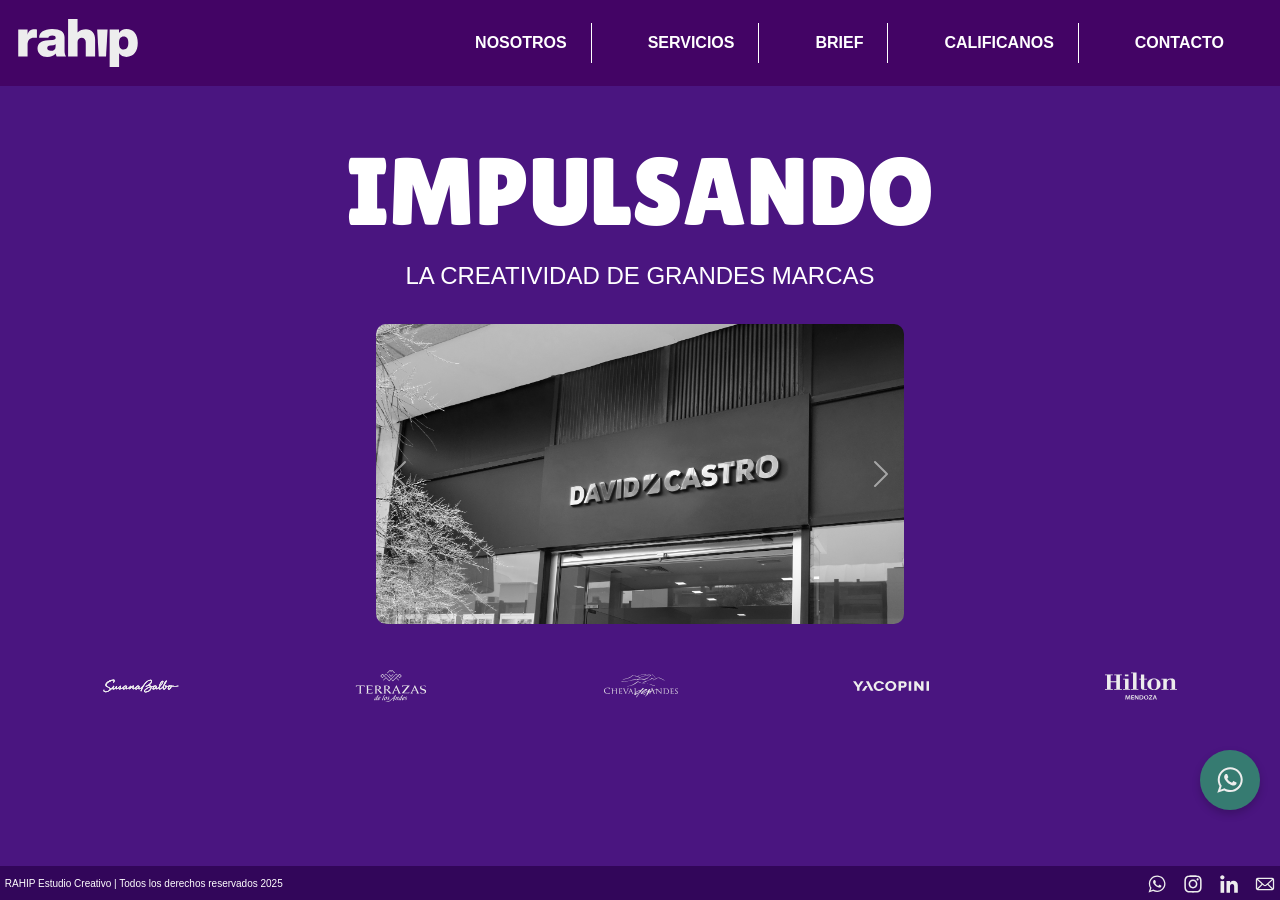
==== commit f6b6da8f: "doce" ====
--- a/index.html
+++ b/index.html
@@ -9,12 +9,12 @@
   <link rel="preconnect" href="https://fonts.gstatic.com" crossorigin>
   <link href="https://fonts.googleapis.com/css2?family=Lilita+One&display=swap" rel="stylesheet">
   
-  <link href="https://cdn.jsdelivr.net/npm/bootstrap@5.3.5/dist/css/bootstrap.min.css" rel="stylesheet" integrity="sha384-SgOJa3DmI69IUzQ2PVdRZhwQ+dy64/BUtbMJw1MZ8t5HZApcHrRKUc4W0kG879m7" crossorigin="anonymous">
+  <link href="https://cdn.jsdelivr.net/npm/bootstrap@5.3.5/dist/css/bootstrap.min.css" rel="stylesheet">
   
   <link rel="stylesheet" href="index.css">
-<link rel="icon" type="image/svg+xml" href="layaout-web/archivos/rahip-logo-lila.svg">
-  
+  <link rel="icon" type="image/svg+xml" href="layaout-web/archivos/rahip-logo-lila.svg">
 </head>
+
 <body>
   <div class="wrapper">
     <header>
@@ -32,68 +32,27 @@
           <li class="nav-item"><a href="brief.html">BRIEF</a></li>
           <li class="nav-item"><a href="calificanos.html">CALIFICANOS</a></li>
           <li class="nav-item"><a href="contacto.html">CONTACTO</a></li>
-        
         </ul>
       </nav>
     </header>
 
-    <button id="theme-toggle" onclick="toggleTheme()">🌙</button>
     <a href="https://wa.me/+5492617501005" target="_blank" class="whatsapp-float">
       <img src="layaout-web/archivos/iconos-redes/whatsapp-blanco.svg" alt="WhatsApp">
     </a>
 
-    <main class="content">
-      <section class="nosotros">
-        <h1 class="lilita-one-regular">IMPULSANDO</h1>
-        <p class="montserrat">LA CREATIVIDAD DE GRANDES MARCAS</p>
-     
-      </section>
-      <section class="dual-carousel">
-  <div class="carousel-container">
-    <div id="carouselMarcas" class="carousel slide">
-      <div class="carousel-inner">
-        <!-- Contenido del primer carrusel (marcas) -->
-         <div class="carousel-item active">
-                <img src="layaout-web/archivos/marcas-carrusel/susana-balbo.svg" class="d-block w-100" alt="...">
-              </div>
-              <div class="carousel-item">
-                <img src="layaout-web/archivos/marcas-carrusel/terrazas-de-los-andes.svg" class="d-block w-100" alt="...">
-              </div>
-              <div class="carousel-item">
-                <img src="layaout-web/archivos/marcas-carrusel/cheval-des-andes.svg" class="d-block w-100" alt="...">
-              </div>
-              <div class="carousel-item">
-                <img src="layaout-web/archivos/marcas-carrusel/yacopini.svg" class="d-block w-100" alt="...">
-              </div>
-              <div class="carousel-item">
-                <img src="layaout-web/archivos/marcas-carrusel/hilton.svg" class="d-block w-100" alt="...">
-              </div>
-              <div class="carousel-item">
-                <img src="layaout-web/archivos/marcas-carrusel/chandon.svg" class="d-block w-100" alt="...">
-              </div>
-              <div class="carousel-item">
-                <img src="layaout-web/archivos/marcas-carrusel/brutal.svg" class="d-block w-100" alt="...">
-              </div>
-              <div class="carousel-item">
-                <img src="layaout-web/archivos/marcas-carrusel/bodega-sottano.svg" class="d-block w-100" alt="...">
-              </div>
-      </div>
-      <button class="carousel-control-prev" type="button" data-bs-target="#carouselMarcas" data-bs-slide="prev">
-        <span class="carousel-control-prev-icon" aria-hidden="true"></span>
-        <span class="visually-hidden">Previous</span>
-      </button>
-      <button class="carousel-control-next" type="button" data-bs-target="#carouselMarcas" data-bs-slide="next">
-        <span class="carousel-control-next-icon" aria-hidden="true"></span>
-        <span class="visually-hidden">Next</span>
-      </button>
-    </div>
-  </div>
-  
-  <div class="carousel-container">
-    <div id="carouselFotos" class="carousel slide">
-      <div class="carousel-inner">
-        <!-- Contenido del segundo carrusel (fotos) -->
-          <div class="carousel-item active">
+  <main class="content">
+  <!-- Sección de título -->
+  <section class="nosotros">
+    <h1 class="lilita-one-regular">IMPULSANDO</h1>
+    <p class="montserrat">LA CREATIVIDAD DE GRANDES MARCAS</p>
+  </section>
+
+ 
+      <section style="margin-top: 2rem;">
+        <div class="gallery-container">
+          <div id="carouselExample" class="carousel slide">
+            <div class="carousel-inner">
+              <div class="carousel-item active">
                 <img src="layaout-web/archivos/home-img/david-castro.jpg" class="d-block w-100" alt="...">
               </div>
               <div class="carousel-item">
@@ -116,22 +75,46 @@
               </div>
               <div class="carousel-item">
                 <img src="layaout-web/archivos/home-img/wernismo.jpg" class="d-block w-100" alt="...">
-              </div>         
+              </div>
+            </div>
+            <button class="carousel-control-prev" type="button" data-bs-target="#carouselExample" data-bs-slide="prev">
+              <span class="carousel-control-prev-icon" aria-hidden="true"></span>
+              <span class="visually-hidden">Previous</span>
+            </button>
+            <button class="carousel-control-next" type="button" data-bs-target="#carouselExample" data-bs-slide="next">
+              <span class="carousel-control-next-icon" aria-hidden="true"></span>
+              <span class="visually-hidden">Next</span>
+            </button>
+          </div>
+       </div>
+      </section>
+  <!-- Carrusel horizontal de marcas pequeñas (AL FINAL) -->
+  <section class="trusted-by" style="margin-top: 2rem;">
+    <div class="logo-slider">
+      <div class="slide-track">
+        <div class="slide"><img src="layaout-web/archivos/marcas-carrusel/susana-balbo.svg" alt="Susana Balbo"></div>
+        <div class="slide"><img src="layaout-web/archivos/marcas-carrusel/terrazas-de-los-andes.svg" alt="Terrazas de los Andes"></div>
+        <div class="slide"><img src="layaout-web/archivos/marcas-carrusel/cheval-des-andes.svg" alt="Cheval des Andes"></div>
+        <div class="slide"><img src="layaout-web/archivos/marcas-carrusel/yacopini.svg" alt="Yacopini"></div>
+        <div class="slide"><img src="layaout-web/archivos/marcas-carrusel/hilton.svg" alt="Hilton"></div>
+        <div class="slide"><img src="layaout-web/archivos/marcas-carrusel/chandon.svg" alt="Chandon"></div>
+        <div class="slide"><img src="layaout-web/archivos/marcas-carrusel/brutal.svg" alt="Brutal"></div>
+        <div class="slide"><img src="layaout-web/archivos/marcas-carrusel/bodega-sottano.svg" alt="Bodega Sottano"></div>
+
+        <!-- Duplicados -->
+        <div class="slide"><img src="layaout-web/archivos/marcas-carrusel/susana-balbo.svg" alt="Susana Balbo"></div>
+        <div class="slide"><img src="layaout-web/archivos/marcas-carrusel/terrazas-de-los-andes.svg" alt="Terrazas de los Andes"></div>
+        <div class="slide"><img src="layaout-web/archivos/marcas-carrusel/cheval-des-andes.svg" alt="Cheval des Andes"></div>
+        <div class="slide"><img src="layaout-web/archivos/marcas-carrusel/yacopini.svg" alt="Yacopini"></div>
+        <div class="slide"><img src="layaout-web/archivos/marcas-carrusel/hilton.svg" alt="Hilton"></div>
+        <div class="slide"><img src="layaout-web/archivos/marcas-carrusel/chandon.svg" alt="Chandon"></div>
+        <div class="slide"><img src="layaout-web/archivos/marcas-carrusel/brutal.svg" alt="Brutal"></div>
+        <div class="slide"><img src="layaout-web/archivos/marcas-carrusel/bodega-sottano.svg" alt="Bodega Sottano"></div>
       </div>
-      <button class="carousel-control-prev" type="button" data-bs-target="#carouselFotos" data-bs-slide="prev">
-        <span class="carousel-control-prev-icon" aria-hidden="true"></span>
-        <span class="visually-hidden">Previous</span>
-      </button>
-      <button class="carousel-control-next" type="button" data-bs-target="#carouselFotos" data-bs-slide="next">
-        <span class="carousel-control-next-icon" aria-hidden="true"></span>
-        <span class="visually-hidden">Next</span>
-      </button>
     </div>
-  </div>
-</section>
-       
-       
-    </main>
+  </section>
+</main>
+
 
     <footer class="footer">
       <div class="footer-left">
@@ -145,10 +128,9 @@
       </div>
     </footer>
   </div>
-  <script src="https://cdn.jsdelivr.net/npm/bootstrap@5.3.5/dist/js/bootstrap.bundle.min.js" integrity="sha384-k6d4wzSIapyDyv1kpU366/PK5hCdSbCRGRCMv+eplOQJWyd1fbcAu9OCUj5zNLiq" crossorigin="anonymous"></script>
 
+  <script src="https://cdn.jsdelivr.net/npm/bootstrap@5.3.5/dist/js/bootstrap.bundle.min.js"></script>
   <script>
-    // Theme toggle function
     function toggleTheme() {
       const body = document.body;
       const button = document.getElementById('theme-toggle');
@@ -156,7 +138,6 @@
       button.textContent = body.classList.contains('dark-theme') ? '☀️' : '🌙';
     }
 
-    // Navigation toggle
     const navToggle = document.getElementById('navToggle');
     const navList = document.getElementById('navList');
 
@@ -168,6 +149,5 @@
       });
     }
   </script>
-  
 </body>
-</html>+</html>
--- a/index.css
+++ b/index.css
@@ -240,92 +240,8 @@
   margin: 0 auto;
 }
 
-.carousel-container {
-  flex: 1;
-  min-width: 300px;
-  max-width: 600px;
-  border-radius: 20px;
-  overflow: hidden;
-  box-shadow: 0 10px 20px rgba(0, 0, 0, 0.2);
-  transition: transform 0.3s ease, box-shadow 0.3s ease;
-  background: rgba(255, 255, 255, 0.05);
-  backdrop-filter: blur(5px);
-  border: 1px solid rgba(255, 255, 255, 0.1);
-}
-
-.carousel-container:hover {
-  transform: translateY(-5px);
-  box-shadow: 0 15px 30px rgba(0, 0, 0, 0.3);
-}
-
-.carousel {
-  border-radius: 20px;
-  overflow: hidden;
-}
-
-.carousel-inner {
-  border-radius: 20px;
-}
-
-.carousel-inner img {
-  border-radius: 20px;
-  object-fit: cover;
-  width: 100%;
-  height: 400px;
-}
-
-.carousel-control-prev,
-.carousel-control-next {
-  border-radius: 50%;
-  width: 40px;
-  height: 40px;
-  top: 50%;
-  transform: translateY(-50%);
-  background-color: rgba(0, 0, 0, 0.3);
-  backdrop-filter: blur(5px);
-  transition: background-color 0.3s ease;
-}
-
-.carousel-control-prev:hover,
-.carousel-control-next:hover {
-  background-color: rgba(74, 21, 128, 0.7);
-}
-
-/* Ajustes para móviles */
-@media (max-width: 768px) {
-  .dual-carousel {
-    flex-direction: column;
-    padding: 1rem;
-    gap: 1.5rem;
-  }
-  
-  .carousel-container {
-    width: 100%;
-    max-width: 100%;
-    box-shadow: 0 5px 15px rgba(0, 0, 0, 0.15);
-  }
-  
-  .carousel-inner img {
-    height: 250px;
-  }
-}
-
-@media (max-width: 480px) {
-  .carousel-container {
-    border-radius: 15px;
-  }
-  
-  .carousel-inner img {
-    height: 200px;
-    border-radius: 15px;
-  }
-  
-  .carousel-control-prev,
-  .carousel-control-next {
-    width: 30px;
-    height: 30px;
-  }
-}
+
+
 /* Rahip Info Section */
 .rahip-info {
   text-align: center;
@@ -752,131 +668,8 @@
     font-weight: bold;
   }
   
-  /* Contenedor de la galería */
-  .gallery-container {
-    max-width: 500px;
-    margin: 0 auto;
-    padding: 1rem;
-  }
-  
-  /* Cada item de la galería */
-  .gallery-item {
-    background-color: transparent;
-    border: none;
-    display: flex;
-    align-items: center;
-    justify-content: center;
-  }
-  
-  /* Imágenes de la galería */
-  .gallery-item img {
-    width: 100%;
-    height: auto;
-    display: block;
-    border-radius: 30px;
-  }
-  
-  /* Footer *//* Footer */
-.footer {
-  background-color: rgba(50, 7, 90, 0.983);
-  display: flex;
-  align-items: center;
-  justify-content: space-between;
-  padding: .3rem;
-}
-
-.footer-left p {
-  margin: 0;
-  color: #fff;
-  font-size: 1.5rem;
-}
-
-.footer-right {
-  display: flex;
-  align-items: center;
-}
-
-.social-icon {
-  display: inline-block;
-  margin-left: 1rem;
-}
-
-.social-icon img {
-  width: 20px;
-  height: auto;
-}
-  
-  /* Media Queries para Footer */
-  @media (max-width: 480px) {
-    .footer {
-      text-align: center;
-      align-items: center;
-    }
-    .footer-right {
-      justify-content: center;
-    }
-    .social-icon {
-      margin: 0 0.5rem;
-    }
-
-
-  }
-  
-  
-  /* Ajustes tipográficos en móviles */
-  @media (max-width: 768px) {
-    .lilita-one-regular {
-      font-size: 4rem;
-    }
-    .lilita-one-regular2 {
-      font-size: 2.5rem;
-    }
-    .montserrat {
-      font-size: 2rem;
-      color: #fff;
-    }
-    .footer-left p {
-      font-size: 1rem;
-    }
-  }
-
-  @media (max-width: 480px) {
-    .lilita-one-regular {
-      font-size: 3rem;
-    }
-    .lilita-one-regular2 {
-      font-size: 2rem;
-    }
-    .montserrat {
-      font-size: 1.5rem;
-    }
-    .footer-left p {
-      font-size: 0.9rem;
-    }
-  }
-  
-  /* Media Queries para la Galería */
-  @media (max-width: 768px) {
-    .gallery-container {
-      grid-template-columns: repeat(2, 1fr);
-      max-width: 100%; /* Limita el ancho en tabletas */
-    }
-    .gallery-item img {
-      width: 80%;
-      margin: 0 auto;
-    }
-  }
-  @media (max-width: 480px) {
-    .gallery-container {
-      grid-template-columns: 1fr;
-      max-width: 100%; /* Limita el ancho en celulares */
-      padding: 0.5rem;
-    }
-    .gallery-item img {
-      width: 70%;
-      margin: 0 auto;
-    }
-  }
+  
+
   
   /* Banner */
   /* Banner general */
@@ -888,30 +681,110 @@
     overflow-wrap: break-word;
     word-wrap: break-word;
   }
-  .gallery-contaisner {
-    max-width: 900px;
-    margin: 0 auto;
-    padding: 2rem 1rem;
-  }
-  
-  #carouselExample {
-    max-height: 400px;
-    overflow: hidden;
-    border-radius: 20px;
-    box-shadow: 0 0 20px rgba(0,0,0,0.2);
-  }
-  
-  .carousel-inner img {
-    object-fit: cover;
-    height: 400px;
-    width: 100%;
-    position: relative;
-  }
-  @media screen and (max-width: 768px) {
-    .carousel-inner img {
-      height: 250px;
-    }
-  }
+
+  /* Footer *//* Footer */
+.footer {
+  background-color: rgba(50, 7, 90, 0.983);
+  display: flex;
+  align-items: center;
+  justify-content: space-between;
+  padding: .3rem;
+}
+
+.footer-left p {
+  margin: 0;
+  color: #fff;
+  font-size: 1.5rem;
+}
+
+.footer-right {
+  display: flex;
+  align-items: center;
+}
+
+.social-icon {
+  display: inline-block;
+  margin-left: 1rem;
+}
+
+.social-icon img {
+  width: 20px;
+  height: auto;
+}
+  
+  /* Media Queries para Footer */
+  @media (max-width: 480px) {
+    .footer {
+      text-align: center;
+      align-items: center;
+    }
+    .footer-right {
+      justify-content: center;
+    }
+    .social-icon {
+      margin: 0 0.5rem;
+    }
+
+
+  }
+  
+  
+  /* Ajustes tipográficos en móviles */
+  @media (max-width: 768px) {
+    .lilita-one-regular {
+      font-size: 4rem;
+    }
+    .lilita-one-regular2 {
+      font-size: 2.5rem;
+    }
+    .montserrat {
+      font-size: 2rem;
+      color: #fff;
+    }
+    .footer-left p {
+      font-size: 1rem;
+    }
+  }
+
+  @media (max-width: 480px) {
+    .lilita-one-regular {
+      font-size: 3rem;
+    }
+    .lilita-one-regular2 {
+      font-size: 2rem;
+    }
+    .montserrat {
+      font-size: 1.5rem;
+    }
+    .footer-left p {
+      font-size: 0.9rem;
+    }
+  }
+  
+  /* Media Queries para la Galería */
+  @media (max-width: 768px) {
+    .gallery-container {
+      grid-template-columns: repeat(2, 1fr);
+      max-width: 100%; /* Limita el ancho en tabletas */
+    }
+    .gallery-item img {
+      width: 80%;
+      margin: 0 auto;
+    }
+  }
+  @media (max-width: 480px) {
+    .gallery-container {
+      grid-template-columns: 1fr;
+      max-width: 100%; /* Limita el ancho en celulares */
+      padding: 0.5rem;
+    }
+    .gallery-item img {
+      width: 70%;
+      margin: 0 auto;
+    }
+  }
+  
+
   
   .banner h1,
   .banner p {
@@ -1129,3 +1002,81 @@
     width: 30px;
   }
 }
+.trusted-by {
+  padding: 4rem 1rem;
+  background-color: transparent;
+  text-align: center;
+}
+
+.logo-slider {
+  overflow: hidden;
+  position: relative;
+  width: 100%;
+}
+
+.slide-track {
+  display: flex;
+  width: calc(250px * 16); /* ajustado a la cantidad de logos */
+  animation: scroll 40s linear infinite;
+}
+
+.slide {
+  width: 250px;
+  height: 100px;
+  display: flex;
+  align-items: center;
+  justify-content: center;
+  padding: 0 20px;
+}
+
+.slide img {
+  max-width: 100%;
+  max-height: 80px;
+  object-fit: contain;
+  filter: grayscale(100%);
+  transition: filter 0.3s ease;
+}
+
+.slide img:hover {
+  filter: grayscale(0%);
+}
+
+@keyframes scroll {
+  0% { transform: translateX(0); }
+  100% { transform: translateX(-50%); }
+}
+
+@media screen and (max-width: 768px) {
+  .slide {
+    width: 180px;
+  }
+}
+.gallery-container {
+  max-width: 900px;
+  margin: 0 auto;
+  padding: 3rem;
+}
+
+.gallery-container .carousel-inner img {
+  max-height: 500px;
+  width: 100%;
+  border-radius: 10px;
+}
+
+.gallery-container {
+  max-width: 600px;
+  margin: 0 auto;
+  padding: 1rem;
+}
+
+.gallery-container .carousel-inner img {
+  max-height: 300px;
+  width: 100%;
+  object-fit: cover;
+  border-radius: 10px;
+}
+
+/* Fixes para centrar correctamente el carrusel principal */
+.gallery-container .carousel {
+  width: 100%;
+}
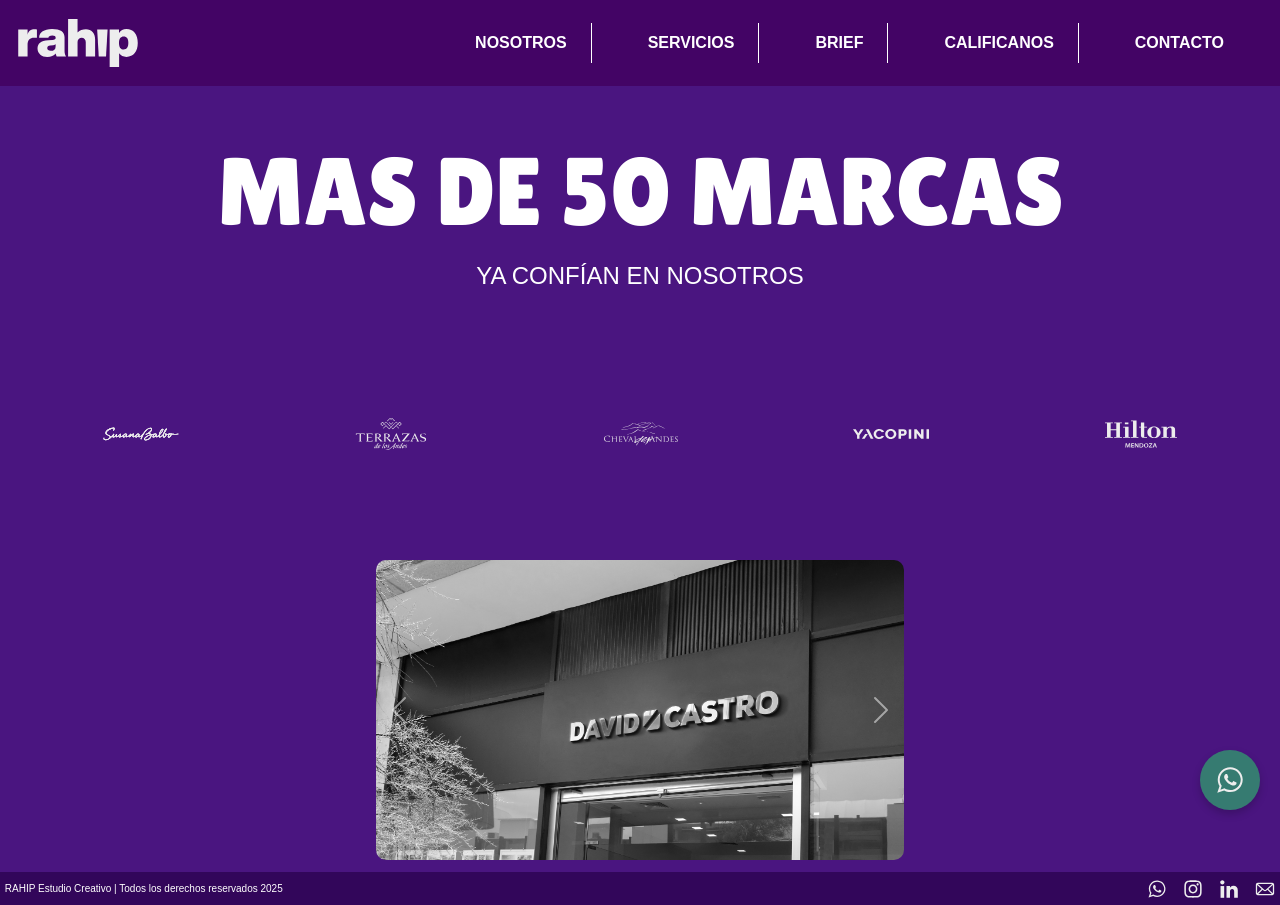
==== commit b22f84c2: "D" ====
--- a/index.html
+++ b/index.html
@@ -43,10 +43,34 @@
   <main class="content">
   <!-- Sección de título -->
   <section class="nosotros">
-    <h1 class="lilita-one-regular">IMPULSANDO</h1>
-    <p class="montserrat">LA CREATIVIDAD DE GRANDES MARCAS</p>
+    <h1 class="lilita-one-regular">MAS DE 50 MARCAS</h1>
+    <p class="montserrat">YA CONFÍAN EN NOSOTROS</p>
   </section>
+  <!-- Carrusel horizontal de marcas pequeñas (AL FINAL) -->
+  <section class="trusted-by" >
+    <div class="logo-slider">
+      <div class="slide-track">
+        <div class="slide"><img src="layaout-web/archivos/marcas-carrusel/susana-balbo.svg" alt="Susana Balbo"></div>
+        <div class="slide"><img src="layaout-web/archivos/marcas-carrusel/terrazas-de-los-andes.svg" alt="Terrazas de los Andes"></div>
+        <div class="slide"><img src="layaout-web/archivos/marcas-carrusel/cheval-des-andes.svg" alt="Cheval des Andes"></div>
+        <div class="slide"><img src="layaout-web/archivos/marcas-carrusel/yacopini.svg" alt="Yacopini"></div>
+        <div class="slide"><img src="layaout-web/archivos/marcas-carrusel/hilton.svg" alt="Hilton"></div>
+        <div class="slide"><img src="layaout-web/archivos/marcas-carrusel/chandon.svg" alt="Chandon"></div>
+        <div class="slide"><img src="layaout-web/archivos/marcas-carrusel/brutal.svg" alt="Brutal"></div>
+        <div class="slide"><img src="layaout-web/archivos/marcas-carrusel/bodega-sottano.svg" alt="Bodega Sottano"></div>
 
+        <!-- Duplicados -->
+        <div class="slide"><img src="layaout-web/archivos/marcas-carrusel/susana-balbo.svg" alt="Susana Balbo"></div>
+        <div class="slide"><img src="layaout-web/archivos/marcas-carrusel/terrazas-de-los-andes.svg" alt="Terrazas de los Andes"></div>
+        <div class="slide"><img src="layaout-web/archivos/marcas-carrusel/cheval-des-andes.svg" alt="Cheval des Andes"></div>
+        <div class="slide"><img src="layaout-web/archivos/marcas-carrusel/yacopini.svg" alt="Yacopini"></div>
+        <div class="slide"><img src="layaout-web/archivos/marcas-carrusel/hilton.svg" alt="Hilton"></div>
+        <div class="slide"><img src="layaout-web/archivos/marcas-carrusel/chandon.svg" alt="Chandon"></div>
+        <div class="slide"><img src="layaout-web/archivos/marcas-carrusel/brutal.svg" alt="Brutal"></div>
+        <div class="slide"><img src="layaout-web/archivos/marcas-carrusel/bodega-sottano.svg" alt="Bodega Sottano"></div>
+      </div>
+    </div>
+  </section>
  
       <section style="margin-top: 2rem;">
         <div class="gallery-container">
@@ -88,31 +112,7 @@
           </div>
        </div>
       </section>
-  <!-- Carrusel horizontal de marcas pequeñas (AL FINAL) -->
-  <section class="trusted-by" style="margin-top: 2rem;">
-    <div class="logo-slider">
-      <div class="slide-track">
-        <div class="slide"><img src="layaout-web/archivos/marcas-carrusel/susana-balbo.svg" alt="Susana Balbo"></div>
-        <div class="slide"><img src="layaout-web/archivos/marcas-carrusel/terrazas-de-los-andes.svg" alt="Terrazas de los Andes"></div>
-        <div class="slide"><img src="layaout-web/archivos/marcas-carrusel/cheval-des-andes.svg" alt="Cheval des Andes"></div>
-        <div class="slide"><img src="layaout-web/archivos/marcas-carrusel/yacopini.svg" alt="Yacopini"></div>
-        <div class="slide"><img src="layaout-web/archivos/marcas-carrusel/hilton.svg" alt="Hilton"></div>
-        <div class="slide"><img src="layaout-web/archivos/marcas-carrusel/chandon.svg" alt="Chandon"></div>
-        <div class="slide"><img src="layaout-web/archivos/marcas-carrusel/brutal.svg" alt="Brutal"></div>
-        <div class="slide"><img src="layaout-web/archivos/marcas-carrusel/bodega-sottano.svg" alt="Bodega Sottano"></div>
 
-        <!-- Duplicados -->
-        <div class="slide"><img src="layaout-web/archivos/marcas-carrusel/susana-balbo.svg" alt="Susana Balbo"></div>
-        <div class="slide"><img src="layaout-web/archivos/marcas-carrusel/terrazas-de-los-andes.svg" alt="Terrazas de los Andes"></div>
-        <div class="slide"><img src="layaout-web/archivos/marcas-carrusel/cheval-des-andes.svg" alt="Cheval des Andes"></div>
-        <div class="slide"><img src="layaout-web/archivos/marcas-carrusel/yacopini.svg" alt="Yacopini"></div>
-        <div class="slide"><img src="layaout-web/archivos/marcas-carrusel/hilton.svg" alt="Hilton"></div>
-        <div class="slide"><img src="layaout-web/archivos/marcas-carrusel/chandon.svg" alt="Chandon"></div>
-        <div class="slide"><img src="layaout-web/archivos/marcas-carrusel/brutal.svg" alt="Brutal"></div>
-        <div class="slide"><img src="layaout-web/archivos/marcas-carrusel/bodega-sottano.svg" alt="Bodega Sottano"></div>
-      </div>
-    </div>
-  </section>
 </main>
 
 
--- a/index.css
+++ b/index.css
@@ -210,7 +210,7 @@
   justify-content: center;
   align-items: center;
   text-align: center;
-  padding: 3rem 1rem; 
+  padding: 0rem 0rem; 
 }
 
 .nosotros p { /* For the intro paragraph */
@@ -1003,7 +1003,7 @@
   }
 }
 .trusted-by {
-  padding: 4rem 1rem;
+  padding: 0 1rem 8rem;
   background-color: transparent;
   text-align: center;
 }
@@ -1012,13 +1012,19 @@
   overflow: hidden;
   position: relative;
   width: 100%;
-}
-
+
+  margin-top: 0.5rem;
+}
 .slide-track {
   display: flex;
   width: calc(250px * 16); /* ajustado a la cantidad de logos */
   animation: scroll 40s linear infinite;
 }
+
+main.content {
+  padding-bottom: 6rem; /* espacio para evitar que el contenido toque el footer */
+}
+
 
 .slide {
   width: 250px;
@@ -1027,6 +1033,9 @@
   align-items: center;
   justify-content: center;
   padding: 0 20px;
+}
+.carousel-container:last-of-type {
+  margin-bottom: 4rem; /* o más si fuera necesario */
 }
 
 .slide img {
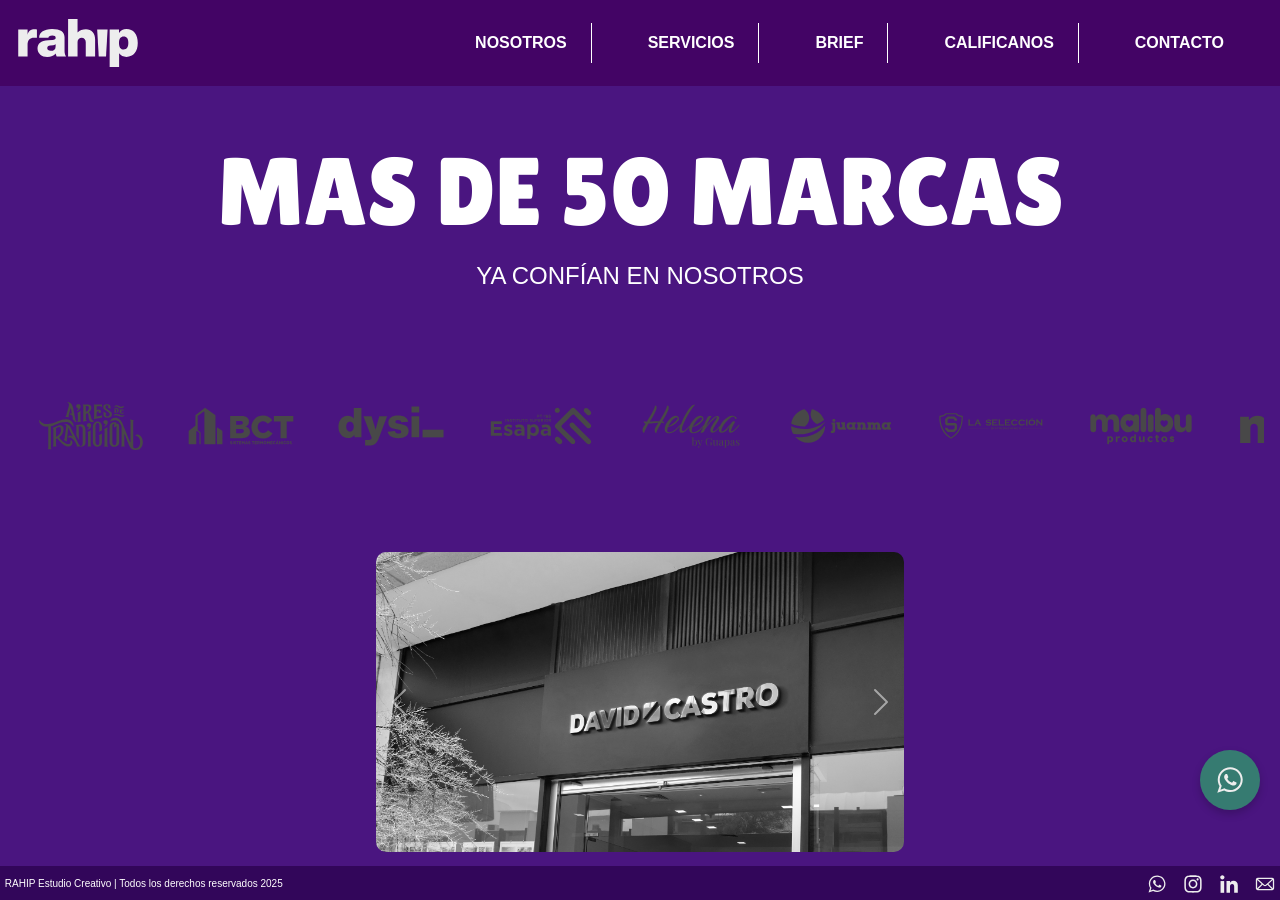
==== commit bb319f3c: "originasd" ====
--- a/index.html
+++ b/index.html
@@ -50,25 +50,21 @@
   <section class="trusted-by" >
     <div class="logo-slider">
       <div class="slide-track">
-        <div class="slide"><img src="layaout-web/archivos/marcas-carrusel/susana-balbo.svg" alt="Susana Balbo"></div>
-        <div class="slide"><img src="layaout-web/archivos/marcas-carrusel/terrazas-de-los-andes.svg" alt="Terrazas de los Andes"></div>
-        <div class="slide"><img src="layaout-web/archivos/marcas-carrusel/cheval-des-andes.svg" alt="Cheval des Andes"></div>
-        <div class="slide"><img src="layaout-web/archivos/marcas-carrusel/yacopini.svg" alt="Yacopini"></div>
-        <div class="slide"><img src="layaout-web/archivos/marcas-carrusel/hilton.svg" alt="Hilton"></div>
-        <div class="slide"><img src="layaout-web/archivos/marcas-carrusel/chandon.svg" alt="Chandon"></div>
-        <div class="slide"><img src="layaout-web/archivos/marcas-carrusel/brutal.svg" alt="Brutal"></div>
-        <div class="slide"><img src="layaout-web/archivos/marcas-carrusel/bodega-sottano.svg" alt="Bodega Sottano"></div>
+        <div class="slide"><img src="layaout-web/archivos/marcas-carrusel/aires-de-tradicion.svg" alt="Susana Balbo"></div>
+        <div class="slide"><img src="layaout-web/archivos/marcas-carrusel/bct.svg" alt="Terrazas de los Andes"></div>
+        <div class="slide"><img src="layaout-web/archivos/marcas-carrusel/dysi.svg" alt="Cheval des Andes"></div>
+        <div class="slide"><img src="layaout-web/archivos/marcas-carrusel/esapa.svg" alt="Yacopini"></div>
+        <div class="slide"><img src="layaout-web/archivos/marcas-carrusel/helena.svg" alt="Hilton"></div>
+        <div class="slide"><img src="layaout-web/archivos/marcas-carrusel/juanma.svg" alt="Chandon"></div>
+        <div class="slide"><img src="layaout-web/archivos/marcas-carrusel/la-seleccion.svg" alt="Brutal"></div>
+        <div class="slide"><img src="layaout-web/archivos/marcas-carrusel/malibu.svg" alt="Bodega Sottano"></div>
 
         <!-- Duplicados -->
-        <div class="slide"><img src="layaout-web/archivos/marcas-carrusel/susana-balbo.svg" alt="Susana Balbo"></div>
-        <div class="slide"><img src="layaout-web/archivos/marcas-carrusel/terrazas-de-los-andes.svg" alt="Terrazas de los Andes"></div>
-        <div class="slide"><img src="layaout-web/archivos/marcas-carrusel/cheval-des-andes.svg" alt="Cheval des Andes"></div>
-        <div class="slide"><img src="layaout-web/archivos/marcas-carrusel/yacopini.svg" alt="Yacopini"></div>
-        <div class="slide"><img src="layaout-web/archivos/marcas-carrusel/hilton.svg" alt="Hilton"></div>
-        <div class="slide"><img src="layaout-web/archivos/marcas-carrusel/chandon.svg" alt="Chandon"></div>
-        <div class="slide"><img src="layaout-web/archivos/marcas-carrusel/brutal.svg" alt="Brutal"></div>
-        <div class="slide"><img src="layaout-web/archivos/marcas-carrusel/bodega-sottano.svg" alt="Bodega Sottano"></div>
-      </div>
+        <div class="slide"><img src="layaout-web/archivos/marcas-carrusel/mila.svg" alt="Susana Balbo"></div>
+        <div class="slide"><img src="layaout-web/archivos/marcas-carrusel/rc-movimiento-de-suelo.svg" alt="Terrazas de los Andes"></div>
+        <div class="slide"><img src="layaout-web/archivos/marcas-carrusel/vicent.svg" alt="Cheval des Andes"></div>
+        <div class="slide"><img src="layaout-web/archivos/marcas-carrusel/wernismo.svg" alt="Yacopini"></div>
+          </div>
     </div>
   </section>
  
--- a/index.css
+++ b/index.css
@@ -1012,13 +1012,11 @@
   overflow: hidden;
   position: relative;
   width: 100%;
-
-  margin-top: 0.5rem;
 }
 .slide-track {
   display: flex;
-  width: calc(250px * 16); /* ajustado a la cantidad de logos */
-  animation: scroll 40s linear infinite;
+  width: calc(150px * 26); /* ajustado a la cantidad de logos */
+  animation: scroll 140s linear infinite;
 }
 
 main.content {
@@ -1027,12 +1025,13 @@
 
 
 .slide {
-  width: 250px;
+  width: 150px;
   height: 100px;
   display: flex;
   align-items: center;
   justify-content: center;
   padding: 0 20px;
+  color: #fff;
 }
 .carousel-container:last-of-type {
   margin-bottom: 4rem; /* o más si fuera necesario */
@@ -1040,7 +1039,7 @@
 
 .slide img {
   max-width: 100%;
-  max-height: 80px;
+  max-height: 380px;
   object-fit: contain;
   filter: grayscale(100%);
   transition: filter 0.3s ease;
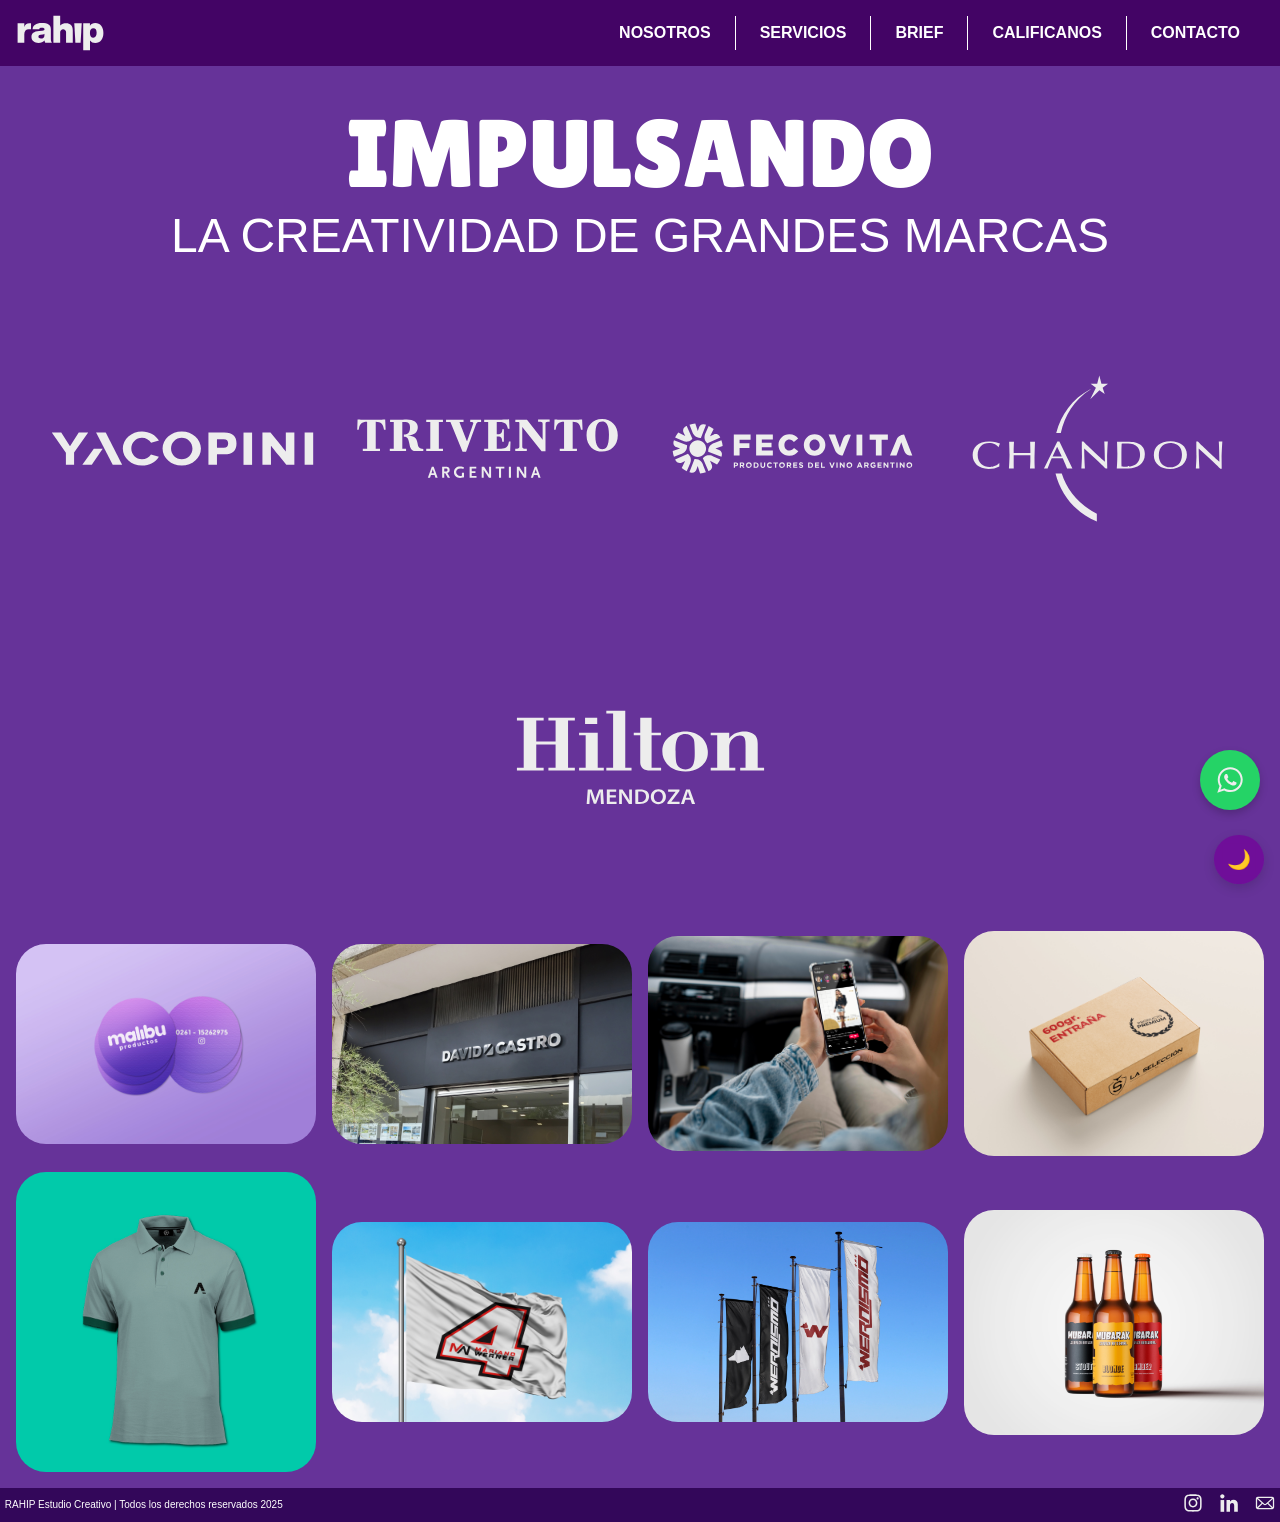
==== commit e3bf5c86: "trod" ====
--- a/index.html
+++ b/index.html
@@ -1,20 +1,18 @@
 <!DOCTYPE html>
 <html lang="es">
 <head>
+  <link rel="icon" type="image/svg+xml" href="layaout-web/archivos/rahip-logo-lila.svg">
+  
   <meta charset="UTF-8">
   <meta name="viewport" content="width=device-width, initial-scale=1.0">
-  <title>rahip - Nosotros</title>
+
+  <title>rahip</title>
+  <link rel="stylesheet" href="indexestilos.css">
 
   <link rel="preconnect" href="https://fonts.googleapis.com">
   <link rel="preconnect" href="https://fonts.gstatic.com" crossorigin>
   <link href="https://fonts.googleapis.com/css2?family=Lilita+One&display=swap" rel="stylesheet">
-  
-  <link href="https://cdn.jsdelivr.net/npm/bootstrap@5.3.5/dist/css/bootstrap.min.css" rel="stylesheet">
-  
-  <link rel="stylesheet" href="index.css">
-  <link rel="icon" type="image/svg+xml" href="layaout-web/archivos/rahip-logo-lila.svg">
 </head>
-
 <body>
   <div class="wrapper">
     <header>
@@ -32,92 +30,50 @@
           <li class="nav-item"><a href="brief.html">BRIEF</a></li>
           <li class="nav-item"><a href="calificanos.html">CALIFICANOS</a></li>
           <li class="nav-item"><a href="contacto.html">CONTACTO</a></li>
+         
         </ul>
       </nav>
     </header>
-
+    <button id="theme-toggle" onclick="toggleTheme()">🌙</button>
     <a href="https://wa.me/+5492617501005" target="_blank" class="whatsapp-float">
       <img src="layaout-web/archivos/iconos-redes/whatsapp-blanco.svg" alt="WhatsApp">
     </a>
 
-  <main class="content">
-  <!-- Sección de título -->
-  <section class="nosotros">
-    <h1 class="lilita-one-regular">MAS DE 50 MARCAS</h1>
-    <p class="montserrat">YA CONFÍAN EN NOSOTROS</p>
-  </section>
-  <!-- Carrusel horizontal de marcas pequeñas (AL FINAL) -->
-  <section class="trusted-by" >
-    <div class="logo-slider">
-      <div class="slide-track">
-        <div class="slide"><img src="layaout-web/archivos/marcas-carrusel/aires-de-tradicion.svg" alt="Susana Balbo"></div>
-        <div class="slide"><img src="layaout-web/archivos/marcas-carrusel/bct.svg" alt="Terrazas de los Andes"></div>
-        <div class="slide"><img src="layaout-web/archivos/marcas-carrusel/dysi.svg" alt="Cheval des Andes"></div>
-        <div class="slide"><img src="layaout-web/archivos/marcas-carrusel/esapa.svg" alt="Yacopini"></div>
-        <div class="slide"><img src="layaout-web/archivos/marcas-carrusel/helena.svg" alt="Hilton"></div>
-        <div class="slide"><img src="layaout-web/archivos/marcas-carrusel/juanma.svg" alt="Chandon"></div>
-        <div class="slide"><img src="layaout-web/archivos/marcas-carrusel/la-seleccion.svg" alt="Brutal"></div>
-        <div class="slide"><img src="layaout-web/archivos/marcas-carrusel/malibu.svg" alt="Bodega Sottano"></div>
-
-        <!-- Duplicados -->
-        <div class="slide"><img src="layaout-web/archivos/marcas-carrusel/mila.svg" alt="Susana Balbo"></div>
-        <div class="slide"><img src="layaout-web/archivos/marcas-carrusel/rc-movimiento-de-suelo.svg" alt="Terrazas de los Andes"></div>
-        <div class="slide"><img src="layaout-web/archivos/marcas-carrusel/vicent.svg" alt="Cheval des Andes"></div>
-        <div class="slide"><img src="layaout-web/archivos/marcas-carrusel/wernismo.svg" alt="Yacopini"></div>
-          </div>
-    </div>
-  </section>
- 
-      <section style="margin-top: 2rem;">
-        <div class="gallery-container">
-          <div id="carouselExample" class="carousel slide">
-            <div class="carousel-inner">
-              <div class="carousel-item active">
-                <img src="layaout-web/archivos/home-img/david-castro.jpg" class="d-block w-100" alt="...">
-              </div>
-              <div class="carousel-item">
-                <img src="layaout-web/archivos/home-img/helena.jpg" class="d-block w-100" alt="...">
-              </div>
-              <div class="carousel-item">
-                <img src="layaout-web/archivos/home-img/la-seleccion.jpg" class="d-block w-100" alt="...">
-              </div>
-              <div class="carousel-item">
-                <img src="layaout-web/archivos/home-img/laboratorio-aguero.jpg" class="d-block w-100" alt="...">
-              </div>
-              <div class="carousel-item">
-                <img src="layaout-web/archivos/home-img/malibu.jpg" class="d-block w-100" alt="...">
-              </div>
-              <div class="carousel-item">
-                <img src="layaout-web/archivos/home-img/mariano-werner.jpg" class="d-block w-100" alt="...">
-              </div>
-              <div class="carousel-item">
-                <img src="layaout-web/archivos/home-img/mubarak.jpg" class="d-block w-100" alt="...">
-              </div>
-              <div class="carousel-item">
-                <img src="layaout-web/archivos/home-img/wernismo.jpg" class="d-block w-100" alt="...">
-              </div>
-            </div>
-            <button class="carousel-control-prev" type="button" data-bs-target="#carouselExample" data-bs-slide="prev">
-              <span class="carousel-control-prev-icon" aria-hidden="true"></span>
-              <span class="visually-hidden">Previous</span>
-            </button>
-            <button class="carousel-control-next" type="button" data-bs-target="#carouselExample" data-bs-slide="next">
-              <span class="carousel-control-next-icon" aria-hidden="true"></span>
-              <span class="visually-hidden">Next</span>
-            </button>
-          </div>
-       </div>
+    <main class="content">
+      <section class="banner">
+        <h1 class="lilita-one-regular">IMPULSANDO</h1>
+        <p class="montserrat">LA CREATIVIDAD DE GRANDES MARCAS</p>
       </section>
 
-</main>
+      <section class="logos-section">
+        <div class="logos-wrapper">
+          <div class="logo-item"><img src="layaout-web/archivos/marcas-carrusel/yacopini.svg" alt="Yacopini" width="275px"></div>
+          <div class="logo-item"><img src="layaout-web/archivos/marcas-carrusel/trivento.svg" alt="Trivento" width="275px"></div>
+          <div class="logo-item"><img src="layaout-web/archivos/marcas-carrusel/fecovita.svg" alt="Fecovita" width="275px"></div>
+          <div class="logo-item"><img src="layaout-web/archivos/marcas-carrusel/chandon.svg" alt="Chandon" width="275px"></div>
+          <div class="logo-item"><img src="layaout-web/archivos/marcas-carrusel/hilton.svg" alt="Hilton" width="275px"></div>
+        </div>
+      </section>
 
+      <section>
+        <div class="gallery-container">
+          <div class="gallery-item"><img src="layaout-web/archivos/home-img/malibu.jpg" alt="Imagen 1"></div>
+          <div class="gallery-item"><img src="layaout-web/archivos/home-img/david-castro.jpg" alt="Imagen 2"></div>
+          <div class="gallery-item"><img src="layaout-web/archivos/home-img/helena.jpg" alt="Imagen 3"></div>
+          <div class="gallery-item"><img src="layaout-web/archivos/home-img/la-seleccion.jpg" alt="Imagen 4"></div>
+          <div class="gallery-item"><img src="layaout-web/archivos/home-img/laboratorio-aguero.jpg" alt="Imagen 5"></div>
+          <div class="gallery-item"><img src="layaout-web/archivos/home-img/mariano-werner.jpg" alt="Imagen 6"></div>
+          <div class="gallery-item"><img src="layaout-web/archivos/home-img/wernismo.jpg" alt="Imagen 7"></div>
+          <div class="gallery-item"><img src="layaout-web/archivos/home-img/mubarak.jpg" alt="Imagen 8"></div>
+        </div>
+      </section>
+    </main>
 
     <footer class="footer">
       <div class="footer-left">
         <p style="font-size: 10px;">RAHIP Estudio Creativo | Todos los derechos reservados 2025</p>
       </div>
       <div class="footer-right">
-        <a href="https://wa.me/+5492617501005" class="social-icon" target="_blank"><img src="layaout-web/archivos/iconos-redes/whatsapp-blanco.svg" alt="WhatsApp"></a>
         <a href="#" class="social-icon"><img src="layaout-web/archivos/iconos-redes/instagram-blanco.svg" alt="Instagram"></a>
         <a href="#" class="social-icon"><img src="layaout-web/archivos/iconos-redes/linkedin-blanco.svg" alt="LinkedIn"></a>
         <a href="#" class="social-icon"><img src="layaout-web/archivos/iconos-redes/mail-blanco.svg" alt="Email"></a>
@@ -125,8 +81,8 @@
     </footer>
   </div>
 
-  <script src="https://cdn.jsdelivr.net/npm/bootstrap@5.3.5/dist/js/bootstrap.bundle.min.js"></script>
   <script>
+    // Theme toggle function
     function toggleTheme() {
       const body = document.body;
       const button = document.getElementById('theme-toggle');
@@ -134,6 +90,7 @@
       button.textContent = body.classList.contains('dark-theme') ? '☀️' : '🌙';
     }
 
+    // Navigation toggle
     const navToggle = document.getElementById('navToggle');
     const navList = document.getElementById('navList');
 
@@ -145,5 +102,6 @@
       });
     }
   </script>
+  
 </body>
-</html>
+</html>
--- a/indexestilos.css
+++ b/indexestilos.css
@@ -0,0 +1,579 @@
+/* Reset básico */
+* {
+    margin: 0;
+    padding: 0;
+    box-sizing: border-box;
+  }
+html {
+    height: 100%;
+    margin: 0;
+    padding: 0;
+}
+
+body {
+    background-color:var(--bg-color); /* */
+    font-family: Arial, sans-serif; /* */
+    font-weight: 300; /* */
+    background-size: 100%; /* */
+    height: 100%; /* */
+    margin: 0; /* */
+    padding: 0; /* */
+    color: var(--text-color); /* */
+}
+:root { /* */
+    --bg-color: #663399; /* */
+    --text-color: black; /* */
+    --link-color: black; /* */
+    --nav-bg: #1a1725; /* */
+    --footer-bg: rgba(30, 27, 33, 0.89); /* */
+}
+
+body.dark-theme { /* */
+    --bg-color: #111; /* */
+    --bg-color-nav:#2c292d; /* */
+    --text-color: #060607; /* */
+    --link-color:#040404; /* */
+    --nav-bg: #2b2a2a; /* */
+    --footer-bg: #111; /* */
+}
+
+.wrapper { /* */
+    display: flex; /* */
+    flex-direction: column; /* */
+    min-height: 100vh; /* */
+}
+  
+.content { /* */
+    flex: 1; /* */
+}
+  
+/* Tipografías (existing) */
+.montserrat { /* */
+    font-family: "Montserrat", sans-serif; /* */
+    font-optical-sizing: auto; /* */
+    font-size: 3rem; /* */
+    font-style: normal; /* */
+}
+  
+.lilita-one-regular { /* */
+    font-family: "Lilita One", sans-serif; /* */
+    font-weight: 400; /* */
+    font-style: normal; /* */
+    font-size: 6rem; /* */
+}
+
+/* Navigation Styles - UPDATED */
+header nav {
+  background-color: rgb(67, 4, 101); /* Base color from previous nav */
+  transition: background-color 0.6s ease; /* */
+  padding: 0.5rem 1rem; 
+  display: flex;
+  justify-content: space-between; 
+  align-items: center;
+  position: relative; /* For absolute positioning of mobile menu */
+}
+
+.brand { /* Applied to the <a> tag for the logo */
+  /* No margin-right: auto needed due to space-between on nav */
+}
+
+.brand-icon {
+  height: 50px; /* Adjusted for a typical nav bar height */
+  width: auto; /* */
+  display: block; /* Removes extra space if the <a> is inline */
+}
+
+/* Nav List (Desktop) */
+.nav-list {
+  display: flex; /* */
+  list-style: none; /* */
+  margin: 0; /* */
+  padding: 0; /* */
+  align-items: center; 
+}
+
+.nav-item { /* This is the <li> */
+  padding: 0 1rem; /* */ /* Spacing between items */
+  position: relative; /* */
+}
+
+.nav-item:not(:last-of-type) { /* */
+  border-right: 1px solid #fff; /* */
+}
+
+.nav-list li a { /* This is the <a> tag inside <li> */
+  display: flex; /* */
+  align-items: center; /* */
+  color: #fff; /* */
+  text-decoration: none; /* */
+  font-weight: bold; /* */
+  height: 100%; /* */
+  padding: 0.5rem; /* Padding within the link */
+}
+
+.user { /* This is the <li> for the user icon */
+  margin-left: 1rem; /* */
+  padding-left: 1rem; /* */
+  border-left: 1px solid #fff; /* */
+  display: flex; 
+  align-items: center;
+}
+
+.user-icon {
+  height: 30px; /* */
+  width: auto; /* */
+}
+
+/* Hamburger Toggle Button */
+.nav-toggle {
+  display: none; /* Hidden by default, shown on mobile */
+  background: transparent;
+  border: none;
+  cursor: pointer;
+  padding: 0.5rem; /* Clickable area */
+  z-index: 1001; /* Above mobile nav list */
+}
+
+.hamburger-icon {
+  display: block;
+  width: 25px;
+  height: 3px;
+  background-color: #fff;
+  position: relative;
+  transition: transform 0.3s ease-in-out, background-color 0.3s ease-in-out;
+}
+
+.hamburger-icon::before,
+.hamburger-icon::after {
+  content: '';
+  display: block;
+  width: 100%;
+  height: 3px;
+  background-color: #fff;
+  position: absolute;
+  left: 0;
+  transition: transform 0.3s ease-in-out;
+}
+
+.hamburger-icon::before {
+  top: -8px;
+}
+
+.hamburger-icon::after {
+  bottom: -8px;
+}
+
+/* Styles for when the menu is open (toggled by JS) */
+.nav-toggle[aria-expanded="true"] .hamburger-icon {
+  background-color: transparent; /* Middle bar disappears */
+}
+
+.nav-toggle[aria-expanded="true"] .hamburger-icon::before {
+  transform: translateY(8px) rotate(45deg);
+}
+
+.nav-toggle[aria-expanded="true"] .hamburger-icon::after {
+  transform: translateY(-8px) rotate(-45deg);
+}
+
+.sr-only { /* For accessibility */
+  position: absolute;
+  width: 1px;
+  height: 1px;
+  padding: 0;
+  margin: -1px;
+  overflow: hidden;
+  clip: rect(0, 0, 0, 0);
+  white-space: nowrap;
+  border: 0;
+}
+
+
+/* Media Queries for Navigation (Mobile) */
+@media (max-width: 768px) {
+  /* header nav rules for flex and alignment are fine from desktop */
+
+  .brand {
+     margin-right: 0; /* Not needed with space-between */
+  }
+
+  .nav-toggle {
+    display: block; /* Show hamburger */
+  }
+
+  .nav-list {
+    display: none; /* Hide nav list by default on mobile */
+    flex-direction: column; /* */
+    position: absolute;
+    top: 100%; /* Position below the header */
+    left: 0;
+    right: 0;
+    background-color: rgb(50, 7, 90); /* A slightly darker shade for dropdown */
+    padding: 0; /* Items will have padding */
+    z-index: 1000; /* Ensure it's above other content */
+    border-top: 1px solid rgba(255, 255, 255, 0.2);
+    box-shadow: 0 4px 8px rgba(0,0,0,0.1); /* Optional: add some shadow */
+  }
+
+  .nav-list.active { /* Class to show the menu */
+    display: flex;
+  }
+
+  .nav-item { /* <li> in mobile */
+    border-right: none; /* */
+    width: 100%; /* */
+    margin: 0; 
+    padding: 0; /* Padding will be on the <a> tag */
+    border-bottom: 1px solid rgba(255, 255, 255, 0.1); /* */
+  }
+  .nav-item:last-child, /* Includes .user if it's the last child */
+  .nav-item.user { 
+    border-bottom: none; /* No bottom border for the very last item */
+  }
+  
+  .nav-list li a { /* <a> in mobile */
+    padding: 1rem 1.5rem; /* Generous padding for touch targets */
+    justify-content: flex-start; 
+    width: 100%; 
+    box-sizing: border-box; /* Include padding in width */
+  }
+  
+  .user { /* <li> user icon in mobile */
+    border-left: none; /* */
+    margin-left: 0; /* */
+    padding-left: 0; /* */
+    margin-top: 0; 
+    border-top: 1px solid rgba(255, 255, 255, 0.1); /* Separator if not first/last */
+    width: 100%;
+  }
+  /* If .user is the first item after toggle, it might not need border-top */
+  /* The .nav-item:last-child handles removing bottom border if .user is last */
+  .nav-list > .user:first-child { /* If user icon was somehow first in list */
+      border-top: none;
+  }
+}
+
+/* Dark Theme Adjustments for Nav */
+body.dark-theme header nav {
+  background-color: #333; /* */
+}
+body.dark-theme nav a { /* General link color in nav for dark theme */
+    color: white; /* */
+}
+body.dark-theme .nav-toggle .hamburger-icon,
+body.dark-theme .nav-toggle .hamburger-icon::before,
+body.dark-theme .nav-toggle .hamburger-icon::after {
+  background-color: #fff; /* Ensure hamburger icon is visible */
+}
+
+body.dark-theme .nav-list.active { /* Mobile dropdown in dark mode */
+  background-color: #2c2c2c; /* */
+  border-top-color: rgba(255,255,255,0.1);
+}
+
+body.dark-theme .nav-list .nav-item {
+  border-bottom-color: rgba(255, 255, 255, 0.05); /* */
+}
+body.dark-theme .nav-list .user {
+  border-top-color: rgba(255, 255, 255, 0.05); /* */
+}
+
+
+/* Keep all other existing styles from indexestilos.css */
+/* For example: */
+/* .logo-item img { ... } */
+/* .lilita-one-regular2 { ... } */
+/* .logos-section { ... } */
+/* .logos-wrapper { ... } */
+/* .gallery-container { ... } */
+/* .gallery-item { ... } */
+/* .gallery-item img { ... } */
+/* .footer { ... } */
+/* .footer-left p { ... } */
+/* .footer-right { ... } */
+/* .social-icon { ... } */
+/* .social-icon img { ... } */
+/* Media Queries for Footer, Typo, Gallery, Banner, Logos, Theme Toggle, WhatsApp ... */
+/* (All other styles that were not related to the main navigation bar) */
+
+/* Example of keeping an existing rule: */
+.logos-section { /* */
+    text-align: center; /* */
+    padding: 1rem 0; /* */
+}
+
+.logos-wrapper { /* */
+    display: flex; /* */
+    justify-content: center; /* */
+    align-items: center; /* */
+    gap: 30px; /* */
+    flex-wrap: wrap; /* */
+    margin: 0 auto; /* */
+}
+
+.logo-item img { /* */
+    max-width: 100%; /* */
+    height: auto; /* */
+}
+
+.gallery-container { /* */
+    display: grid; /* */
+    grid-template-columns: repeat(4, 1fr); /* */
+    gap: 1rem; /* */
+    max-width: 1500px; /* */
+    margin: 0 auto; /* */
+    padding: 1rem; /* */
+}
+  
+.gallery-item { /* */
+    background-color: transparent; /* */
+    border: none; /* */
+    display: flex; /* */
+    align-items: center; /* */
+    justify-content: center; /* */
+}
+  
+.gallery-item img { /* */
+    width: 100%; /* */
+    height: auto; /* */
+    display: block; /* */
+    border-radius: 30px; /* */
+}
+
+.footer { /* */
+  background-color: rgba(50, 7, 90, 0.983); /* */
+  display: flex; /* */
+  align-items: center; /* */
+  justify-content: space-between; /* */
+  padding: .3rem; /* */
+}
+
+.footer-left p { /* */
+  margin: 0; /* */
+  color: #fff; /* */
+  font-size: 1.5rem; /* */ /* Note: HTML has inline style font-size:10px, this will be overridden by specificity */
+}
+
+.footer-right { /* */
+  display: flex; /* */
+  align-items: center; /* */
+}
+
+.social-icon { /* */
+  display: inline-block; /* */
+  margin-left: 1rem; /* */
+}
+
+.social-icon img { /* */
+  width: 20px; /* */
+  height: auto; /* */
+}
+
+/* Theme Toggle Button */
+#theme-toggle { /* */
+  position: fixed; /* */
+  bottom: 1rem; /* */
+  right: 1rem; /* */
+  background-color: var(--boton-fondo, #720599cc); /* */
+  color: var(--boton-icono, #111); /* */
+  border: none; /* */
+  border-radius: 50%; /* */
+  padding: 0.8rem; /* */
+  font-size: 1.2rem; /* */
+  cursor: pointer; /* */
+  box-shadow: 0 4px 12px rgba(0, 0, 0, 0.15); /* */
+  backdrop-filter: blur(4px); /* */
+  transition: background-color 0.3s ease, transform 0.2s ease; /* */
+  z-index: 1000; /* */
+}
+
+#theme-toggle:hover { /* */
+  background-color: var(--boton-hover, #42097c); /* */
+  transform: scale(1.05); /* */
+}
+
+body.dark-theme #theme-toggle { /* */
+  --boton-fondo: #222222cc; /* */
+  --boton-icono: #5a0280; /* */
+  --boton-hover: #333; /* */
+}
+
+.whatsapp-float { /* */
+  position: fixed; /* */
+  bottom: 20px; /* */
+  right: 20px; /* */
+  z-index: 600; /* */
+  width: 60px; /* */
+  height: 60px; /* */
+  margin-bottom: 70px; /* */
+  background-color: #25D366; /* */
+  border-radius: 50%; /* */
+  display: flex; /* */
+  align-items: center; /* */
+  justify-content: center; /* */
+  box-shadow: 0 4px 8px rgba(0, 0, 0, 0.2); /* */
+  transition: transform 0.3s ease; /* */
+}
+
+.whatsapp-float:hover { /* */
+  transform: scale(1.1); /* */
+}
+
+.whatsapp-float img { /* */
+  width: 30px; /* */
+  height: 30px; /* */
+}
+
+.banner { /* */
+  text-align: center; /* */
+  padding: 2rem 1rem; /* */
+  max-width: 100%; /* */
+  color: #fff; /* */
+  overflow-wrap: break-word; /* */
+  word-wrap: break-word; /* */
+}
+
+.banner h1, /* */
+.banner p { /* */
+  max-width: 100%; /* */
+  overflow-wrap: break-word; /* */
+  word-wrap: break-word; /* */
+  padding: 0 1rem; /* */
+  transition: font-size 0.3s ease; /* */
+}
+
+
+/* ALL OTHER MEDIA QUERIES (Footer, Typo adjustments, Gallery, Banner, Logos) */
+/* These were already present in your indexestilos.css */
+/* Make sure to merge them correctly, the following are from your original file */
+
+@media (max-width: 480px) { /* */
+    .footer { /* */
+      text-align: center; /* */
+      align-items: center; /* */
+    }
+    .footer-right { /* */
+      justify-content: center; /* */
+    }
+    .social-icon { /* */
+      margin: 0 0.5rem; /* */
+    }
+    .lilita-one-regular { /* */
+      font-size: 3rem; /* */
+    }
+    .lilita-one-regular2 { /* */
+      font-size: 2rem; /* */
+    }
+    .montserrat { /* */
+      font-size: 1.5rem; /* */
+    }
+    .footer-left p { /* */
+      font-size: 0.9rem; /* */
+    }
+    .gallery-container { /* */
+      grid-template-columns: 1fr; /* */
+      max-width: 100%; /* */
+      padding: 0.5rem; /* */
+    }
+    .gallery-item img { /* */
+      width: 70%; /* */
+      margin: 0 auto; /* */
+    }
+}
+
+@media (max-width: 768px) {
+    /* Nav rules are handled above */
+    .lilita-one-regular { /* */
+      font-size: 4rem; /* */
+    }
+    .lilita-one-regular2 { /* */
+      font-size: 2.5rem; /* */
+    }
+    .montserrat { /* */
+      font-size: 2rem; /* */
+    }
+    .footer-left p { /* */
+      font-size: 1rem; /* */
+    }
+     .gallery-container { /* */
+      grid-template-columns: repeat(2, 1fr); /* */
+      max-width: 100%; /* */
+      padding: 0.5rem; /* */ /* Added from other 768px rule for gallery */
+      gap: 0.5rem; /* */ /* Added from other 768px rule for gallery */
+    }
+    .gallery-item img { /* */
+      width: 90%; /* */ /* From more specific 768px rule */
+      margin: 0 auto; /* */
+      border-radius: 20px; /* */
+      /* background gradient from original file, if still desired. It's on img, not item */
+      /* background: rgb(157,34,195); */
+      /* background: linear-gradient(0deg, rgba(157,34,195,1) 17%, rgba(217,38,151,0.7861344366848302) 99%, rgba(238,224,27,1) 100%, rgba(238,224,27,0.6544817756204044) 100%); */
+    }
+    .logos-wrapper { /* */
+        display: flex; /* */
+        flex-wrap: wrap; /* */
+        justify-content: center; /* */
+        gap: 10px; /* */
+    }
+    .logo-item img { /* */
+        width: 120px; /* */
+    }
+    /* Footer adjustments for 768px from original file */
+    .footer { /* */
+        flex-direction: column; /* */
+        text-align: center; /* */
+        padding: 1rem 0.5rem; /* */
+    }
+    .footer-left p { /* */
+        /* font-size: 1rem; */ /* Already covered */
+        margin-bottom: 0.5rem; /* */
+    }
+    .footer-right { /* */
+        justify-content: center; /* */
+        gap: 1rem; /* */
+        flex-wrap: wrap; /* */
+    }
+    .social-icon { /* */
+        margin: 0; /* */
+    }
+    .social-icon img { /* */
+        width: 30px; /* */
+    }
+}
+
+@media (max-width: 180px) { /* */
+  .banner { /* */
+    padding: 0.5rem; /* */
+  }
+  .banner h1 { /* */
+    font-size: 2rem; /* */
+  }
+  .banner p { /* */
+    font-size: 1rem; /* */
+  }
+  .logos-wrapper { /* */
+    gap: 10px; /* */
+  }
+  .logo-item img { /* */
+    width: 130px; /* */
+  }
+}
+
+@media (max-width: 168px) { /* */
+    .banner { /* */
+        padding: 1rem; /* */
+    }
+    .banner h1 { /* */
+        font-size: 2.5rem; /* */
+        margin-bottom: 0.5rem; /* */
+    }
+    .banner p { /* */
+        font-size: 1.2rem; /* */
+    }
+    .logos-wrapper { /* */
+        gap: 15px; /* */
+    }
+    .logo-item img { /* */
+        width: 180px; /* */
+    }
+}
